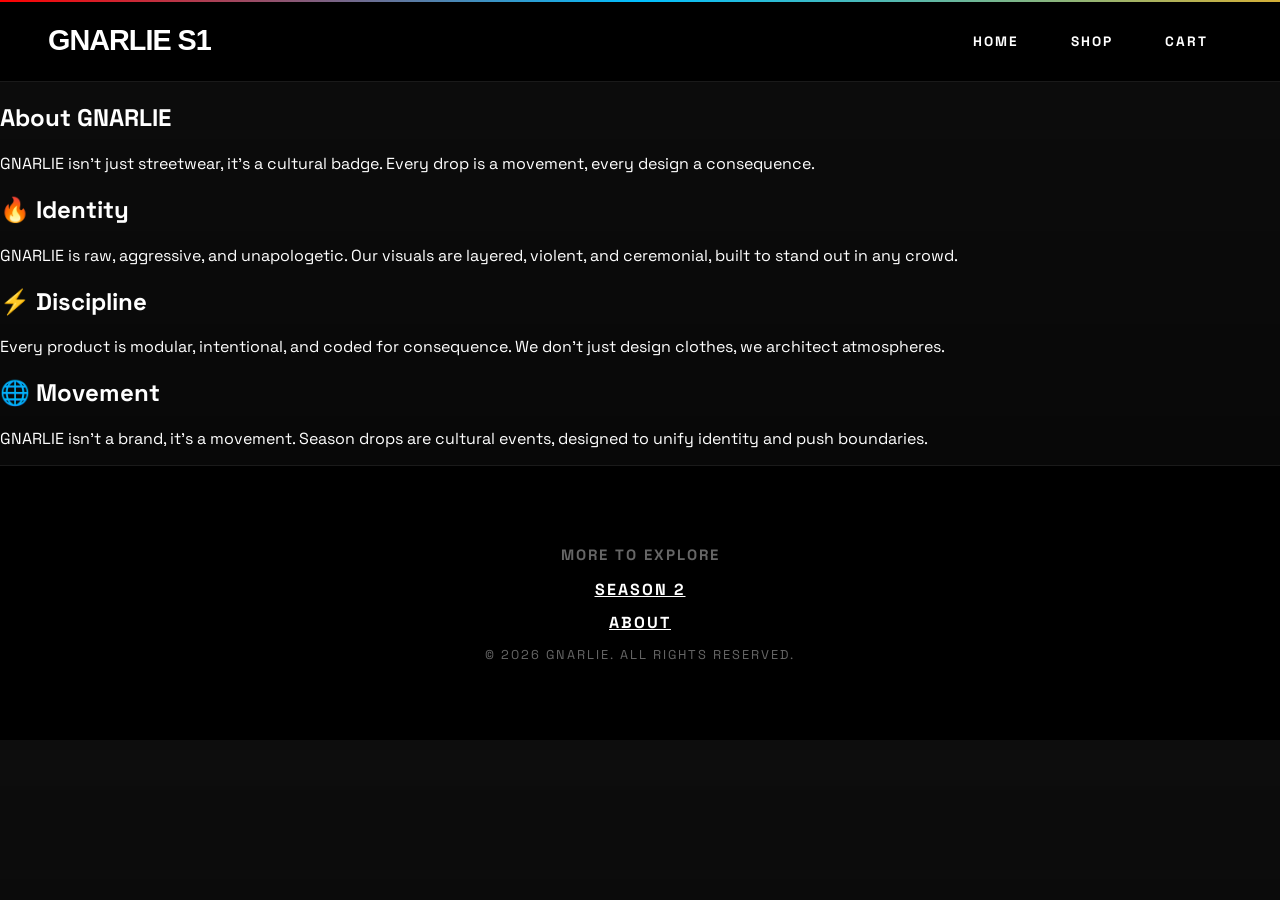
==== about.html @ 93364658 "The GNARLIE.CLOTHING WEBSITE" ====
<!-- about.html -->
<!DOCTYPE html>
<html lang="en">
<head>
  <meta charset="UTF-8">
  <meta name="viewport" content="width=device-width, initial-scale=1.0">
  <title>About - GNARLIE S1</title>
  <link rel="stylesheet" href="Css/style.css">
  <link rel="stylesheet" href="Css/about.css">
</head>
<body>
  <header>
    <div class="logo">GNARLIE S1</div>
    <nav>
      <a href="index.html">Home</a>
      <a href="shop.html">Shop</a>
      <a href="cart.html">Cart</a>
    </nav>
  </header>

  <section class="about">
    <h1>About GNARLIE</h1>
    <p class="intro">GNARLIE isn’t just streetwear, it’s a cultural badge. Every drop is a movement, every design a consequence.</p>

    <div class="about-grid">
      <div class="about-card">
        <h2>🔥 Identity</h2>
        <p>GNARLIE is raw, aggressive, and unapologetic. Our visuals are layered, violent, and ceremonial, built to stand out in any crowd.</p>
      </div>

      <div class="about-card">
        <h2>⚡ Discipline</h2>
        <p>Every product is modular, intentional, and coded for consequence. We don’t just design clothes, we architect atmospheres.</p>
      </div>

      <div class="about-card">
        <h2>🌐 Movement</h2>
        <p>GNARLIE isn’t a brand, it’s a movement. Season drops are cultural events, designed to unify identity and push boundaries.</p>
      </div>
    </div>
  </section>

  <footer class="footer-deco">
     <h3>More to Explore</h3>
      <ul>
        <li><a href="season2.html">Season 2</a></li>
        <li><a href="about.html">About</a></li>
    <p>&copy; 2026 GNARLIE. All rights reserved.</p>
  </footer>


</body>
</html>
---- Css/style.css ----
/* css/style.css */

/* Import a heavy, high-end streetwear font */
@import url('https://fonts.googleapis.com/css2?family=Syncopate:wght@700&family=Space+Grotesk:wght@400;700&display=swap');

body {
  margin: 0;
  font-family: 'Space Grotesk', sans-serif;
  color: #ffffff;
  overflow-x: hidden;

  /* 
    STREETWEAR BACKGROUND OVERLAY: 
  */
  background: 
    linear-gradient(rgba(0, 0, 0, 0.95), rgba(0, 0, 0, 0.98)), 
    url('../assets/GNARLIE S1 LOGO.jpg') no-repeat center center fixed;
  background-size: cover;
}


header {
  display: flex;
  justify-content: space-between;
  align-items: center;
  padding: 1.5rem 3rem;
  background: #000000;
  border-bottom: 1px solid #1a1a1a;
}

.logo {
  font-family: 'Syncopate', sans-serif;
  font-size: 1.8rem;
  font-weight: 700;
  letter-spacing: -1px;
  color: #ffffff;
  text-transform: uppercase;
}

/* Sky Blue accent on the last letter or custom span for that "loud" pop */
.logo ::selection {
  background: #00bfff; 
  color: #000;
}

/* Navigation links */
nav a {
  margin: 0 1.5rem;
  color: #ffffff;
  text-decoration: none;
  font-weight: 700;
  text-transform: uppercase;
  font-size: 0.85rem;
  letter-spacing: 2px;
  position: relative;
  transition: color 0.2s ease;
}

nav a:hover {
  color: #00bfff; /* Loud Sky Blue */
}

/* Active/selected link - Premium Gold touch */
nav a.active {
  color: #d4af37; /* Metallic Gold */
}

/* Clean, razor-sharp underline animation */
nav a::after {
  content: "";
  position: absolute;
  left: 0;
  bottom: -8px;
  width: 0%;
  height: 2px;
  background: #ff0000; /* High-voltage Red */
  transition: width 0.2s ease;
}

nav a:hover::after {
  width: 100%;
}

/* Premium Streetwear Button */
.btn {
  display: inline-block;
  padding: 1rem 2.5rem;
  font-family: 'Space Grotesk', sans-serif;
  font-size: 0.9rem;
  font-weight: 700;
  text-transform: uppercase;
  letter-spacing: 2px;
  color: #000000;
  background: #ffffff; /* Stark white button */
  border: 1px solid #ffffff;
  border-radius: 0px; /* Sharp corners = more expensive look */
  cursor: pointer;
  transition: all 0.2s ease;
}

.btn:hover {
  background: transparent;
  color: #ffffff;
  border: 1px solid #00bfff; /* Sky Blue hover border */
  box-shadow: 0 0 20px rgba(0, 191, 255, 0.3);
}

.btn:active {
  transform: scale(0.98);
}

/* Hero Section */
.hero {
  text-align: center;
  padding: 10rem 2rem; 
  background: linear-gradient(rgba(0,0,0,0.6), rgba(0,0,0,0.9)), url('../assets/GNARLIE S1 LOGO.jpg') no-repeat center/cover;
  color: #ffffff;
  border-bottom: 4px solid #ff0000; /* Heavy red border line */
}

.hero h1 {
  font-family: 'Syncopate', sans-serif;
  font-size: 5rem;
  font-weight: 700;
  text-transform: uppercase;
  letter-spacing: -2px;
  line-height: 0.9;
  margin-bottom: 1.5rem;
  color: #ffffff;
  /* Dropped the blurry glow for a crisp, high-end editorial shadow */
  text-shadow: 4px 4px 0px #ff0000; 
}

.hero p {
  font-size: 1.2rem;
  text-transform: uppercase;
  letter-spacing: 4px;
  color: #00bfff; /* Loud Sky blue subtext */
  margin-bottom: 2.5rem;
}

.hero .btn {
  background: #ff0000; /* Red loud button for the hero */
  color: #ffffff;
  border: 1px solid #ff0000;
}

.hero .btn:hover {
  background: transparent;
  color: #ffffff;
  border: 1px solid #ffffff;
  box-shadow: none;
}

/* CTA Card - Made it look like a limited drop box */
.cta-card {
  display: flex;
  justify-content: center;
  align-items: center;
  background: #111111;
  padding: 3rem;
  margin: 4rem auto;
  max-width: 900px;
  border: 1px solid #d4af37; /* Clean Gold Border */
  position: relative;
}

.cta-card img {
  width: 220px;
  filter: grayscale(20%);
  border: 1px solid #222;
}

.cta-info {
  max-width: 400px;
  margin-left: 3rem;
}

.cta-info h2 {
  font-family: 'Syncopate', sans-serif;
  font-size: 2rem;
  margin-bottom: 1rem;
}

.cta-info .price {
  font-size: 1.8rem;
  font-weight: 700;
  color: #00bfff; /* Sky blue pricing stands out heavy */
  margin: 1rem 0;
}

/* Product Section */
.product-postcards {
  display: flex;
  justify-content: center;
  gap: 2rem;
  margin: 5rem auto;
  padding: 0 2rem;
}

.postcard {
  background: #0b0b0b;
  border: 1px solid #222;
  padding: 1.5rem;
  width: 300px;
  text-align: left; /* Left-aligned text feels more high-fashion */
  transition: all 0.3s cubic-bezier(0.25, 0.8, 0.25, 1);
}

.postcard:hover {
  border-color: #ff0000;
  transform: translateY(-5px);
}

.postcard img {
  width: 100%;
  background: #111;
  margin-bottom: 1.5rem;
}

.info h3 {
  font-size: 1.1rem;
  text-transform: uppercase;
  letter-spacing: 1px;
  margin-bottom: 0.5rem;
}

.info .price {
  font-size: 1.3rem;
  font-weight: 700;
  color: #ffffff;
}

/* Luxury Detail: Gold tag on items */
.postcard .info::before {
  content: "LIMITED DROP";
  font-size: 0.6rem;
  letter-spacing: 2px;
  color: #d4af37;
  display: block;
  margin-bottom: 0.25rem;
}

/* WhatsApp Floating Action */
.whatsapp-chat {
  position: fixed;
  bottom: 30px;
  right: 30px;
  background: #ffffff;
  border: 1px solid #ffffff;
  border-radius: 0px; /* Squared off */
  padding: 0.75rem 1.5rem;
  display: flex;
  align-items: center;
  z-index: 100;
  transition: transform 0.2s ease;
}

.whatsapp-chat:hover {
  transform: scale(1.05);
  background: #00bfff;
  border-color: #00bfff;
}

.whatsapp-chat:hover a {
  color: #ffffff;
}

.whatsapp-chat img {
  width: 20px;
  margin-right: 10px;
  filter: invert(1); /* Inverts icon to match luxury monochrome look */
}

.whatsapp-chat a {
  color: #000000;
  font-weight: 700;
  text-decoration: none;
  font-size: 0.8rem;
  letter-spacing: 1px;
  text-transform: uppercase;
}

/* Footer Decor */
.footer-deco {
  background: #000000;
  color: #666666;
  text-align: center;
  padding: 4rem 1rem;
  font-size: 0.8rem;
  letter-spacing: 2px;
  text-transform: uppercase;
  border-top: 1px solid #1a1a1a;
}

/* Animated subtle luxury top border */
.footer-deco::before {
  content: "";
  position: absolute;
  top: 0;
  left: 0;
  height: 2px;
  width: 100%;
  background: linear-gradient(90deg, #ff0000, #00bfff, #d4af37);
  animation: glowline 6s linear infinite;
}

@keyframes glowline {
  0% { background-position: 0% }
  100% { background-position: 200% }
}

.footer-deco a {
  color: #ffffff;
  text-decoration: underline;
  font-weight: 700;
}

.footer-deco a:hover {
  color: #00bfff;
}

/* Utility Lists */
ul {
  list-style: none;
  padding: 0;
  margin: 0;
}

ul li {
  margin-bottom: 12px;
  font-size: 1rem;
  color: #888888;
}
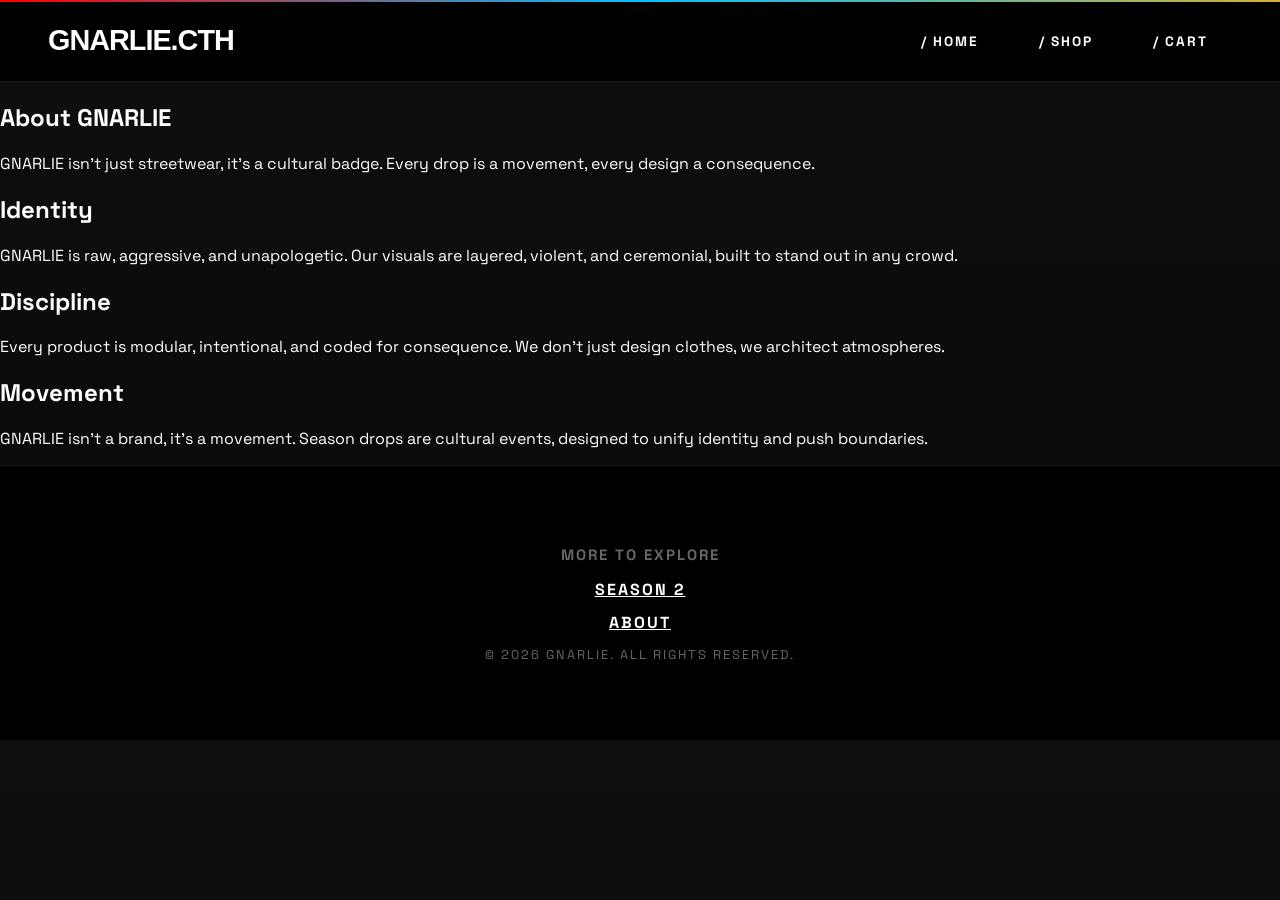
==== commit db8a2ec7: "commit" ====
--- a/about.html
+++ b/about.html
@@ -4,17 +4,18 @@
 <head>
   <meta charset="UTF-8">
   <meta name="viewport" content="width=device-width, initial-scale=1.0">
-  <title>About - GNARLIE S1</title>
+  <title>GNARLIE.CTH - ABOUT US </title>
   <link rel="stylesheet" href="Css/style.css">
   <link rel="stylesheet" href="Css/about.css">
+  <link rel="stylesheet" href="Css/responsive.css">
 </head>
 <body>
   <header>
-    <div class="logo">GNARLIE S1</div>
+    <div class="logo">GNARLIE.CTH</div>
     <nav>
-      <a href="index.html">Home</a>
-      <a href="shop.html">Shop</a>
-      <a href="cart.html">Cart</a>
+      <a href="index.html">/ Home</a>
+      <a href="shop.html">/ Shop</a>
+      <a href="cart.html">/ Cart</a>
     </nav>
   </header>
 
@@ -24,17 +25,17 @@
 
     <div class="about-grid">
       <div class="about-card">
-        <h2>🔥 Identity</h2>
+        <h2>Identity</h2>
         <p>GNARLIE is raw, aggressive, and unapologetic. Our visuals are layered, violent, and ceremonial, built to stand out in any crowd.</p>
       </div>
 
       <div class="about-card">
-        <h2>⚡ Discipline</h2>
+        <h2> Discipline</h2>
         <p>Every product is modular, intentional, and coded for consequence. We don’t just design clothes, we architect atmospheres.</p>
       </div>
 
       <div class="about-card">
-        <h2>🌐 Movement</h2>
+        <h2>Movement</h2>
         <p>GNARLIE isn’t a brand, it’s a movement. Season drops are cultural events, designed to unify identity and push boundaries.</p>
       </div>
     </div>
--- a/Css/style.css
+++ b/Css/style.css
@@ -8,17 +8,11 @@
   font-family: 'Space Grotesk', sans-serif;
   color: #ffffff;
   overflow-x: hidden;
-
-  /* 
-    STREETWEAR BACKGROUND OVERLAY: 
-  */
   background: 
-    linear-gradient(rgba(0, 0, 0, 0.95), rgba(0, 0, 0, 0.98)), 
+    linear-gradient(rgba(0, 0, 0, 0.94), rgba(0, 0, 0, 0.97)), 
     url('../assets/GNARLIE S1 LOGO.jpg') no-repeat center center fixed;
   background-size: cover;
 }
-
-
 header {
   display: flex;
   justify-content: space-between;
@@ -189,56 +183,268 @@
   margin: 1rem 0;
 }
 
-/* Product Section */
-.product-postcards {
-  display: flex;
-  justify-content: center;
-  gap: 2rem;
-  margin: 5rem auto;
-  padding: 0 2rem;
-}
-
-.postcard {
+/* --- TOP SHORTCUT DROP BAR  --- */
+.drop-shortcut-bar {
+  display: flex;
+  align-items: center;
+  background: #050505;
+  padding: 0.75rem 3rem;
+  border-bottom: 1px solid #141414;
+  gap: 1.5rem;
+}
+
+.shortcut-label {
+  font-family: 'Syncopate', sans-serif;
+  font-size: 0.7rem;
+  letter-spacing: 1px;
+  color: #666666;
+  white-space: nowrap;
+}
+
+.shortcut-scroll-container {
+  display: flex;
+  gap: 1.5rem;
+  overflow-x: auto;
+  scrollbar-width: none; /* Hidden lookbook scroll */
+}
+
+.shortcut-scroll-container::-webkit-scrollbar {
+  display: none;
+}
+
+.shortcut-item {
+  display: flex;
+  align-items: center;
+  gap: 0.5rem;
+  text-decoration: none;
+  color: #888888;
+  font-size: 0.75rem;
+  font-weight: 700;
+  letter-spacing: 1px;
+  text-transform: uppercase;
+  padding: 0.25rem 0.75rem;
   background: #0b0b0b;
+  border: 1px solid #1a1a1a;
+  transition: all 0.2s ease;
+}
+
+.shortcut-item img {
+  width: 20px;
+  height: 20px;
+  object-fit: cover;
   border: 1px solid #222;
-  padding: 1.5rem;
-  width: 300px;
-  text-align: left; /* Left-aligned text feels more high-fashion */
+}
+
+.shortcut-item:hover {
+  color: #00bfff; /* Loud Sky Blue text pop */
+  border-color: #00bfff;
+  background: #000000;
+  transform: translateY(-2px);
+}
+
+/* --- HUB HEADER SYSTEM --- */
+.hub-header {
+  display: flex;
+  justify-content: space-between;
+  align-items: center;
+  padding: 2rem 3rem;
+  background: transparent;
+}
+
+.logo {
+  font-family: 'Syncopate', sans-serif;
+  font-size: 1.8rem;
+  font-weight: 700;
+  letter-spacing: -1px;
+  color: #ffffff;
+  text-transform: uppercase;
+}
+
+nav a {
+  margin-left: 2rem;
+  color: #ffffff;
+  text-decoration: none;
+  font-weight: 700;
+  text-transform: uppercase;
+  font-size: 0.85rem;
+  letter-spacing: 2px;
+  position: relative;
+  transition: color 0.2s ease;
+}
+
+nav a:hover, nav a.active {
+  color: #00bfff;
+}
+
+/* --- THE DASHBOARD BENTO GRID (The 6 Big Tabs from image_09415d.jpg) --- */
+.dashboard-grid {
+  display: grid;
+  grid-template-columns: repeat(4, 1fr);
+  grid-auto-rows: 240px;
+  gap: 1.5rem;
+  max-width: 1400px;
+  margin: 0 auto 6rem auto;
+  padding: 0 3rem;
+}
+
+/* Base Card Styling */
+.dash-card {
+  background: #0b0b0b;
+  border: 1px solid #ff0000;
+  position: relative;
+  overflow: hidden;
+  display: flex;
+  flex-direction: column;
+  justify-content: flex-end;
+  text-decoration: none;
+  color: #ffffff;
   transition: all 0.3s cubic-bezier(0.25, 0.8, 0.25, 1);
 }
 
-.postcard:hover {
-  border-color: #ff0000;
-  transform: translateY(-5px);
-}
-
-.postcard img {
+.dash-card:hover {
+  border-color:  #d4af37; /* High-voltage gold active edge */
+  transform: translateY(-4px);
+}
+
+.card-content {
+  padding: 2rem;
+  z-index: 2;
+  position: relative;
+}
+
+/* Asymmetric Grid Configurations */
+.card-big {
+  grid-column: span 2;
+  grid-row: span 2; /* Large master feature slot */
+}
+
+.card-medium {
+  grid-column: span 2;
+  grid-row: span 1;
+}
+
+.card-small {
+  grid-column: span 1;
+  grid-row: span 1;
+}
+
+.card-wide {
+  grid-column: span 2;
+  grid-row: span 1;
+}
+
+/* Background Image Handler */
+.card-image-bg {
+  position: absolute;
+  top: 0;
+  left: 0;
   width: 100%;
+  height: 100%;
+  background-size: cover;
+  background-position: center;
+  filter: grayscale(40%) contrast(110%);
+  transition: transform 0.4s ease, filter 0.4s ease;
+}
+
+.dash-card:hover .card-image-bg {
+  transform: scale(1.03);
+  filter: grayscale(0%) contrast(100%);
+}
+
+/* Mask over image elements for readability text safety */
+.card-big::after, .image-focus::after {
+  content: '';
+  position: absolute;
+  top: 0;
+  left: 0;
+  width: 100%;
+  height: 100%;
+  background: linear-gradient(to top, rgba(0,0,0,0.95) 20%, rgba(0,0,0,0.2) 100%);
+  z-index: 1;
+}
+
+/* Image-Heavy Focus Variant Card */
+.image-focus .featured-look-img {
+  width: 100%;
+  height: 100%;
+  object-fit: cover;
+  position: absolute;
+  top: 0;
+  left: 0;
+  filter: grayscale(100%);
+  transition: filter 0.3s ease;
+}
+
+.image-focus:hover .featured-look-img {
+  filter: grayscale(0%);
+}
+
+/* Typography Inside Tabs */
+.dash-card h2 {
+  font-family: 'Syncopate', sans-serif;
+  font-size: 1.5rem;
+  line-height: 1.1;
+  margin: 0.5rem 0;
+  letter-spacing: -1px;
+}
+
+.card-big h2 {
+  font-size: 2.2rem;
+}
+
+.dash-card h3 {
+  font-family: 'Syncopate', sans-serif;
+  font-size: 1.1rem;
+  margin: 0.5rem 0 0 0;
+}
+
+.dash-card p {
+  font-size: 0.9rem;
+  color: #888888;
+  line-height: 1.5;
+  margin: 0;
+}
+
+/* --- BRAND METRIC TAGS --- */
+.card-tag {
+  display: inline-block;
+  font-size: 0.6rem;
+  font-weight: 700;
+  letter-spacing: 2px;
+  text-transform: uppercase;
+  padding: 0.25rem 0.5rem;
   background: #111;
-  margin-bottom: 1.5rem;
-}
-
-.info h3 {
-  font-size: 1.1rem;
-  text-transform: uppercase;
-  letter-spacing: 1px;
   margin-bottom: 0.5rem;
 }
 
-.info .price {
-  font-size: 1.3rem;
-  font-weight: 700;
-  color: #ffffff;
-}
-
-/* Luxury Detail: Gold tag on items */
-.postcard .info::before {
-  content: "LIMITED DROP";
-  font-size: 0.6rem;
-  letter-spacing: 2px;
-  color: #d4af37;
-  display: block;
-  margin-bottom: 0.25rem;
+.card-tag.gold { color: #d4af37; border-left: 2px solid #d4af37; }
+.card-tag.red { color: #ff0000; border-left: 2px solid #ff0000; }
+.card-tag.sky-blue { color: #00bfff; border-left: 2px solid #00bfff; }
+
+/* --- RESPONSIVE MOBILE FALLBACK MATRIX --- */
+@media (max-width: 1024px) {
+  .dashboard-grid {
+    grid-template-columns: repeat(2, 1fr);
+    grid-auto-rows: 260px;
+    padding: 0 1.5rem;
+  }
+  .card-big {
+    grid-column: span 2;
+  }
+}
+
+@media (max-width: 768px) {
+  .drop-shortcut-bar { padding: 0.75rem 1.5rem; }
+  .hub-header { padding: 1.5rem; }
+  .dashboard-grid {
+    grid-template-columns: 1fr;
+    grid-auto-rows: auto;
+    gap: 1rem;
+  }
+  .card-big, .card-medium, .card-small, .card-wide {
+    grid-column: span 1;
+  }
+  .card-content { padding: 1.5rem; }
 }
 
 /* WhatsApp Floating Action */
@@ -331,4 +537,4 @@
   margin-bottom: 12px;
   font-size: 1rem;
   color: #888888;
-}
+}
--- a/Css/responsive.css
+++ b/Css/responsive.css
@@ -0,0 +1,373 @@
+/* ==========================================================================
+   GNARLIE CORE STREETWEAR PLATFORM // UNIFIED MASTER RESPONSIVE MANIFEST
+   ========================================================================== */
+
+/* --- 00. GLOBAL ANTI-BLEED & LIQUID MEDIA CONTROLS --- */
+*, *::before, *::after {
+  box-sizing: border-box;
+}
+
+html, body {
+  max-width: 100vw;
+  overflow-x: hidden;
+  position: relative;
+  -webkit-text-size-adjust: 100%;
+}
+
+img, video, iframe {
+  max-width: 100%;
+  height: auto;
+  display: block;
+}
+
+/* --- 01. LARGE TABLET & MEDIUM DESKTOP COMPRESSION (Max-Width: 1200px) --- */
+@media (max-width: 1200px) {
+  .dashboard-grid, 
+  .product-grid, 
+  .product-postcards,
+  .more-extension-hub,
+  .product-detail,
+  .cart,
+  .checkout {
+    max-width: 100% !important;
+    padding-left: 2rem !important;
+    padding-right: 2rem !important;
+  }
+
+  .product-detail {
+    gap: 2.5rem;
+  }
+}
+
+/* --- 02. MEDIUM COMPACT TABLET VIEWPORTS (Max-Width: 1024px) --- */
+@media (max-width: 1024px) {
+  /* Bento Dashboard System */
+  .dashboard-grid {
+    grid-template-columns: repeat(2, 1fr) !important;
+    grid-auto-rows: 240px !important;
+    gap: 1.25rem !important;
+  }
+  
+  .card-big, .card-wide {
+    grid-column: span 2 !important;
+  }
+
+  /* Structural Columns */
+  .more-extension-hub {
+    grid-template-columns: 1fr !important;
+    gap: 1rem !important;
+    margin-top: 4rem !important;
+  }
+
+  .product-postcards {
+    grid-template-columns: repeat(auto-fill, minmax(280px, 1fr)) !important;
+    gap: 2rem !important;
+  }
+
+  /* Product View Port Adjustments */
+  .product-detail {
+    gap: 3rem !important;
+  }
+  
+  .product-image img {
+    width: 380px !important;
+  }
+
+  .info h1 {
+    font-size: 2.5rem !important;
+  }
+}
+
+/* --- 03. MOBILES & HANDHELD REVIEWS (Max-Width: 768px) --- */
+@media (max-width: 768px) {
+  
+  /* Persistent Top Drop Runner Bar Layout adjustment */
+  .drop-shortcut-bar {
+    padding: 0.75rem 1.5rem !important;
+    gap: 1rem !important;
+  }
+
+  .shortcut-label {
+    font-size: 0.6rem !important;
+    letter-spacing: 0px !important;
+  }
+
+  /* Global Core Navigation Hub Redesign */
+  .hub-header, header {
+    padding: 1.25rem 1.5rem !important;
+    position: relative !important;
+    background: #000000 !important;
+  }
+
+  .logo {
+    font-size: 1.4rem !important;
+  }
+
+  /* Desktop Inline Links Eraser block */
+  header nav, .hub-header nav {
+    display: none !important; /* Forces fallback to raw JS hamburger structures */
+  }
+
+  /* Hamburger Operational Button Blueprint Overrides */
+  #hamburger {
+    display: block !important;
+    position: absolute !important;
+    top: 50% !important;
+    right: 1.5rem !important;
+    transform: translateY(-50%) !important;
+    z-index: 2000 !important;
+  }
+
+  /* Tactical Overlay Mobile Panel Configuration Drawer */
+  #mainNav ul {
+    display: none;
+    flex-direction: column !important;
+    justify-content: center !important;
+    align-items: center !important;
+    background-color: #000000 !important;
+    
+    position: fixed !important;
+    top: 0 !important;
+    left: 0 !important;
+    width: 100vw !important;
+    height: 100vh !important;
+    padding: 2.5rem !important;
+    margin: 0 !important;
+    list-style: none !important;
+    border-bottom: 4px solid #ff0000 !important;
+    z-index: 1999 !important;
+  }
+
+  #mainNav ul.hamreveal {
+    display: flex !important;
+  }
+
+  #mainNav ul li {
+    margin-bottom: 2rem !important;
+    text-align: center !important;
+  }
+
+  #mainNav ul li a {
+    font-size: 1.6rem !important;
+    letter-spacing: 0px !important;
+  }
+
+  /* Hero Section Core Scale Decreases */
+  .hero {
+    padding: 6rem 1.5rem !important;
+  }
+
+  .hero h1 {
+    font-size: 2.8rem !important;
+    letter-spacing: -1px !important;
+    text-shadow: 2px 2px 0px #ff0000 !important;
+  }
+
+  .hero p {
+    font-size: 0.9rem !important;
+    letter-spacing: 2px !important;
+  }
+
+  /* Cta Limited Box Block Drop */
+  .cta-card {
+    flex-direction: column !important;
+    padding: 2rem !important;
+    margin: 3rem 1.5rem !important;
+    text-align: center !important;
+  }
+
+  .cta-info {
+    margin-left: 0 !important;
+    margin-top: 2rem !important;
+    text-align: center !important;
+  }
+
+  /* Flatten bento structures into sequential single mobile column streams */
+  .dashboard-grid {
+    grid-template-columns: 1fr !important;
+    grid-auto-rows: auto !important;
+    gap: 1.25rem !important;
+    padding: 0 1.5rem !important;
+  }
+
+  .card-big, .card-medium, .card-small, .card-wide {
+    grid-column: span 1 !important;
+    grid-row: span 1 !important;
+    min-height: 220px !important;
+  }
+
+  .card-big h2 {
+    font-size: 1.6rem !important;
+  }
+
+  /* Shop Postcards Flow Override */
+  .product-postcards {
+    grid-template-columns: 1fr !important;
+    padding: 0 1.5rem !important;
+    gap: 2.5rem !important;
+  }
+
+  .postcard .img-container {
+    height: 380px !important; /* Provides deep product focus frames on mobile */
+  }
+
+  /* Product Details Workspace Override */
+  .product-detail {
+    flex-direction: column !important;
+    align-items: center !important;
+    margin: 3rem auto !important;
+    padding: 0 1.5rem !important;
+  }
+
+  .product-image, .product-image img {
+    width: 100% !important;
+    max-width: 100% !important;
+  }
+
+  .info {
+    width: 100% !important;
+    margin-top: 2rem !important;
+  }
+
+  .info h1 {
+    font-size: 2.2rem !important;
+  }
+
+  select, .add-to-cart {
+    max-width: 100% !important;
+  }
+
+  /* Mini Cart Dynamic Positioning Overhaul */
+  .mini-cart {
+    top: 90px !important;
+    right: 5% !important;
+    width: 90% !important;
+  }
+
+  /* Checkout Frame Adjustments */
+  .checkout h1 {
+    font-size: 2.2rem !important;
+    margin-bottom: 2rem !important;
+  }
+
+  /* Shopping Manifest Table Mobilization (Forces text structure on small viewports) */
+  #cart-table current-element, 
+  #cart-table thead, 
+  #cart-table tbody, 
+  #cart-table th, 
+  #cart-table td, 
+  #cart-table tr { 
+    display: block !important; 
+  }
+
+  #cart-table thead tr { 
+    position: absolute !important;
+    top: -9999px !important;
+    left: -9999px !important;
+  }
+
+  #cart-table tr {
+    border-bottom: 2px solid #1a1a1a !important;
+    padding: 1rem 0 !important;
+  }
+
+  #cart-table td { 
+    border: none !important;
+    padding: 0.5rem 0 !important;
+    text-align: left !important;
+  }
+
+  #cart-table td:last-child {
+    text-align: left !important;
+    color: #00bfff !important;
+  }
+
+  .cart-summary {
+    text-align: center !important;
+  }
+
+  .cart-summary p strong {
+    display: block !important;
+    margin-left: 0 !important;
+    margin-top: 0.5rem !important;
+  }
+
+  .cart .checkout {
+    width: 100% !important;
+    text-align: center !important;
+  }
+
+  /* Fixed Messaging Interface Node Scaling */
+  .whatsapp-chat {
+    bottom: 20px !important;
+    right: 20px !important;
+    padding: 0.6rem 1rem !important;
+  }
+}
+
+/* --- 04. SMARTPHONE AND COMPACT MICRO PORTRAITS (Max-Width: 480px) --- */
+@media (max-width: 480px) {
+  .hero h1 {
+    font-size: 2.2rem !important;
+  }
+  
+  .postcard .img-container {
+    height: 300px !important;
+  }
+
+  .cart h1 {
+    font-size: 2rem !important;
+  }
+}
+/* ==========================================================================
+   MOBILE NAVIGATION EMERGENCY OVERRIDE
+   ========================================================================== */
+@media (max-width: 768px) {
+  /* Force the navigation container to remain visible on mobile layout */
+  header nav, 
+  .hub-header nav, 
+  #mainNav, 
+  #mainNav ul {
+    display: flex !important;
+    flex-direction: row !important;
+    flex-wrap: wrap !important;
+    justify-content: center !important;
+    align-items: center !important;
+    gap: 1.25rem !important;
+    
+    /* Strip away fixed full-screen overlays */
+    position: static !important;
+    width: 100% !important;
+    height: auto !important;
+    padding: 1rem 0 !important;
+    margin: 1rem 0 0 0 !important;
+    background: transparent !important;
+    border-top: 1px dashed #1a1a1a !important; 
+    border-bottom: 1px dashed #1a1a1a !important;
+  }
+
+  /* Standardize list items and clean spacing rules */
+  #mainNav ul li, 
+  nav ul li {
+    margin: 0 !important;
+    padding: 0 !important;
+    display: inline-block !important;
+    width: auto !important;
+  }
+
+  /* Shrink high-fashion fonts down so they fit perfectly on an iPhone screen */
+  header nav a, 
+  .hub-header nav a, 
+  #mainNav ul li a {
+    display: inline-block !important;
+    font-size: 0.75rem !important;
+    letter-spacing: 1px !important;
+    margin: 0 0.5rem !important;
+    text-shadow: none !important;
+  }
+
+  /* Kill the conflicting hamburger button */
+  #hamburger {
+    display: none !important;
+  }
+}
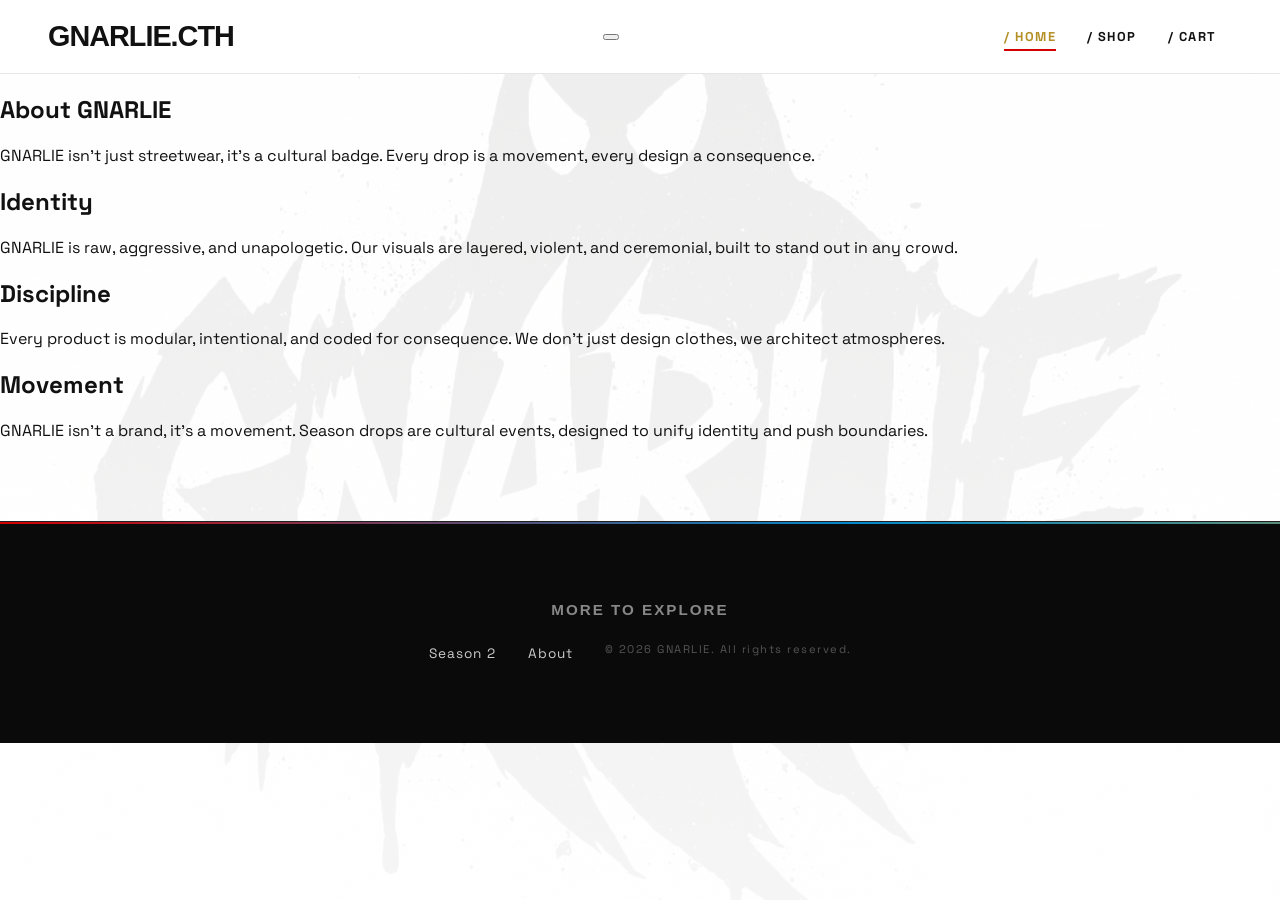
==== commit 214b0fb0: "Revised Website" ====
--- a/about.html
+++ b/about.html
@@ -10,14 +10,24 @@
   <link rel="stylesheet" href="Css/responsive.css">
 </head>
 <body>
-  <header>
-    <div class="logo">GNARLIE.CTH</div>
-    <nav>
-      <a href="index.html">/ Home</a>
-      <a href="shop.html">/ Shop</a>
-      <a href="cart.html">/ Cart</a>
-    </nav>
-  </header>
+  
+  <header class="hub-header">
+  <div class="logo">GNARLIE.CTH</div>
+  
+  <!-- Hamburger Button -->
+  <button id="hamburger" aria-label="Toggle Navigation" aria-expanded="false">
+    <span></span>
+    <span></span>
+    <span></span>
+  </button>
+
+  <!-- NAVIGATION HEADER -->
+  <nav id="mainNav">
+    <a href="index.html" class="active">/ Home</a>
+    <a href="shop.html">/ Shop</a>
+    <a href="cart.html">/ Cart</a>
+  </nav>
+</header>
 
   <section class="about">
     <h1>About GNARLIE</h1>
--- a/Css/style.css
+++ b/Css/style.css
@@ -1,339 +1,324 @@
-/* css/style.css */
-
-/* Import a heavy, high-end streetwear font */
-@import url('https://fonts.googleapis.com/css2?family=Syncopate:wght@700&family=Space+Grotesk:wght@400;700&display=swap');
+/* ==========================================================================
+   GNARLIE.CTH - MASTER SYSTEM STYLESHEET (style.css)
+   ========================================================================== */
+
+/* --- 1. CORE FONTS & GLOBAL RESET --- */
+@import url('https://fonts.googleapis.com/css2?family=Space+Grotesk:wght@400;700&family=Syncopate:wght@700&display=swap');
+
+*, *::before, *::after {
+  box-sizing: border-box;
+}
+
+html {
+  scroll-behavior: smooth;
+}
 
 body {
   margin: 0;
+  padding: 0;
   font-family: 'Space Grotesk', sans-serif;
+  color: #111111;
+  background-color: #ffffff;
+  background-image: 
+    linear-gradient(rgba(255, 255, 255, 0.93), rgba(255, 255, 255, 0.96)), 
+    url('../Assets/GNARLIE\ S1\ LOGO.jpg');
+  background-repeat: no-repeat;
+  background-position: center center;
+  background-attachment: fixed;
+  background-size: cover;
+  overflow-x: hidden;
+  -webkit-font-smoothing: antialiased;
+}
+
+/* Universal Anti-Bleed Image Constraint */
+img {
+  max-width: 100%;
+  height: auto;
+  display: block;
+}
+
+/* Custom Text Selection Highlight */
+::selection {
+  background: #0088cc; /* High-contrast Sky Blue */
   color: #ffffff;
-  overflow-x: hidden;
-  background: 
-    linear-gradient(rgba(0, 0, 0, 0.94), rgba(0, 0, 0, 0.97)), 
-    url('../assets/GNARLIE S1 LOGO.jpg') no-repeat center center fixed;
-  background-size: cover;
-}
-header {
+}
+
+/* --- 2. TOP DROP SHORTCUT BAR --- */
+.drop-shortcut-bar {
+  display: flex;
+  align-items: center;
+  background: #0a0a0a;
+  color: #ffffff;
+  padding: 0.5rem 1.5rem;
+  border-bottom: 1px solid #222222;
+  overflow-x: auto;
+  white-space: nowrap;
+}
+
+.shortcut-label {
+  font-family: 'Space Grotesk', monospace, sans-serif;
+  font-size: 0.7rem;
+  font-weight: 700;
+  color: #d30000;
+  letter-spacing: 1.5px;
+  margin-right: 1.5rem;
+  flex-shrink: 0;
+}
+
+.shortcut-scroll-container {
+  display: flex;
+  align-items: center;
+  gap: 1.25rem;
+}
+
+.shortcut-item {
+  display: flex;
+  align-items: center;
+  gap: 0.5rem;
+  text-decoration: none;
+  color: #cccccc;
+  font-size: 0.75rem;
+  font-weight: 700;
+  letter-spacing: 1px;
+  transition: color 0.2s ease;
+}
+
+.shortcut-item:hover {
+  color: #0088cc;
+}
+
+.shortcut-item img {
+  width: 28px;
+  height: 28px;
+  object-fit: cover;
+  border-radius: 2px;
+  border: 1px solid #333333;
+}
+
+/* --- 3. GLOBAL NAVIGATION & HEADER ARCHITECTURE --- */
+header,
+.hub-header {
   display: flex;
   justify-content: space-between;
   align-items: center;
-  padding: 1.5rem 3rem;
-  background: #000000;
-  border-bottom: 1px solid #1a1a1a;
+  padding: 1.25rem clamp(1rem, 4vw, 3rem);
+  background: #ffffff;
+  border-bottom: 1px solid #e5e5e5;
+  position: relative;
+  z-index: 100;
 }
 
 .logo {
   font-family: 'Syncopate', sans-serif;
-  font-size: 1.8rem;
+  font-size: clamp(1.3rem, 2.5vw, 1.8rem);
   font-weight: 700;
   letter-spacing: -1px;
-  color: #ffffff;
-  text-transform: uppercase;
-}
-
-/* Sky Blue accent on the last letter or custom span for that "loud" pop */
-.logo ::selection {
-  background: #00bfff; 
-  color: #000;
-}
-
-/* Navigation links */
+  color: #111111;
+  text-transform: uppercase;
+  text-decoration: none;
+}
+
+nav {
+  display: flex;
+  align-items: center;
+}
+
 nav a {
-  margin: 0 1.5rem;
-  color: #ffffff;
-  text-decoration: none;
-  font-weight: 700;
-  text-transform: uppercase;
-  font-size: 0.85rem;
-  letter-spacing: 2px;
+  margin: 0 clamp(0.4rem, 1.2vw, 1.25rem);
+  color: #111111;
+  text-decoration: none;
+  font-family: 'Space Grotesk', sans-serif;
+  font-weight: 700;
+  text-transform: uppercase;
+  font-size: clamp(0.75rem, 1vw, 0.85rem);
+  letter-spacing: 1.5px;
   position: relative;
   transition: color 0.2s ease;
 }
 
 nav a:hover {
-  color: #00bfff; /* Loud Sky Blue */
-}
-
-/* Active/selected link - Premium Gold touch */
+  color: #0088cc;
+}
+
 nav a.active {
-  color: #d4af37; /* Metallic Gold */
-}
-
-/* Clean, razor-sharp underline animation */
+  color: #b38f24;
+}
+
 nav a::after {
   content: "";
   position: absolute;
   left: 0;
-  bottom: -8px;
+  bottom: -6px;
   width: 0%;
   height: 2px;
-  background: #ff0000; /* High-voltage Red */
+  background: #d30000;
   transition: width 0.2s ease;
 }
 
-nav a:hover::after {
+nav a:hover::after,
+nav a.active::after {
   width: 100%;
 }
 
-/* Premium Streetwear Button */
+/* --- 4. UNIVERSAL STREETWEAR BUTTON SYSTEM --- */
 .btn {
   display: inline-block;
-  padding: 1rem 2.5rem;
+  padding: 0.9rem 2rem;
   font-family: 'Space Grotesk', sans-serif;
-  font-size: 0.9rem;
+  font-size: 0.85rem;
   font-weight: 700;
   text-transform: uppercase;
   letter-spacing: 2px;
-  color: #000000;
-  background: #ffffff; /* Stark white button */
-  border: 1px solid #ffffff;
-  border-radius: 0px; /* Sharp corners = more expensive look */
+  color: #ffffff;
+  background: #111111;
+  border: 1px solid #111111;
+  border-radius: 0px;
   cursor: pointer;
-  transition: all 0.2s ease;
+  text-decoration: none;
+  text-align: center;
+  transition: all 0.25s cubic-bezier(0.25, 0.8, 0.25, 1);
 }
 
 .btn:hover {
   background: transparent;
-  color: #ffffff;
-  border: 1px solid #00bfff; /* Sky Blue hover border */
-  box-shadow: 0 0 20px rgba(0, 191, 255, 0.3);
+  color: #111111;
+  border-color: #0088cc;
+  box-shadow: 0 4px 20px rgba(0, 136, 204, 0.2);
 }
 
 .btn:active {
   transform: scale(0.98);
 }
 
-/* Hero Section */
+.btn-hero {
+  background: #d30000;
+  color: #ffffff;
+  border-color: #d30000;
+}
+
+.btn-hero:hover {
+  background: transparent;
+  color: #d30000;
+  border-color: #d30000;
+  box-shadow: 0 4px 20px rgba(211, 0, 0, 0.25);
+}
+
+/* --- 5. HERO LANDING SECTION --- */
 .hero {
   text-align: center;
-  padding: 10rem 2rem; 
-  background: linear-gradient(rgba(0,0,0,0.6), rgba(0,0,0,0.9)), url('../assets/GNARLIE S1 LOGO.jpg') no-repeat center/cover;
-  color: #ffffff;
-  border-bottom: 4px solid #ff0000; /* Heavy red border line */
+  padding: clamp(4rem, 10vw, 9rem) 1.5rem;
+  background: linear-gradient(rgba(255, 255, 255, 0.88), rgba(255, 255, 255, 0.95)), 
+              url('../Assets/GNARLIE\ S1\ LOGO.jpg') no-repeat center/cover;
+  color: #111111;
+  border-bottom: 4px solid #d30000;
 }
 
 .hero h1 {
   font-family: 'Syncopate', sans-serif;
-  font-size: 5rem;
-  font-weight: 700;
-  text-transform: uppercase;
-  letter-spacing: -2px;
-  line-height: 0.9;
-  margin-bottom: 1.5rem;
-  color: #ffffff;
-  /* Dropped the blurry glow for a crisp, high-end editorial shadow */
-  text-shadow: 4px 4px 0px #ff0000; 
+  font-size: clamp(2.2rem, 6.5vw, 4.5rem);
+  font-weight: 700;
+  text-transform: uppercase;
+  letter-spacing: -1.5px;
+  line-height: 1;
+  margin: 0 0 1.25rem 0;
+  color: #111111;
+  text-shadow: 2px 2px 0px rgba(211, 0, 0, 0.2);
 }
 
 .hero p {
-  font-size: 1.2rem;
-  text-transform: uppercase;
-  letter-spacing: 4px;
-  color: #00bfff; /* Loud Sky blue subtext */
+  font-size: clamp(0.9rem, 2vw, 1.15rem);
+  text-transform: uppercase;
+  letter-spacing: 3px;
+  color: #0088cc;
   margin-bottom: 2.5rem;
-}
-
-.hero .btn {
-  background: #ff0000; /* Red loud button for the hero */
-  color: #ffffff;
-  border: 1px solid #ff0000;
-}
-
-.hero .btn:hover {
-  background: transparent;
-  color: #ffffff;
-  border: 1px solid #ffffff;
-  box-shadow: none;
-}
-
-/* CTA Card - Made it look like a limited drop box */
-.cta-card {
-  display: flex;
-  justify-content: center;
-  align-items: center;
-  background: #111111;
-  padding: 3rem;
-  margin: 4rem auto;
-  max-width: 900px;
-  border: 1px solid #d4af37; /* Clean Gold Border */
-  position: relative;
-}
-
-.cta-card img {
-  width: 220px;
-  filter: grayscale(20%);
-  border: 1px solid #222;
-}
-
-.cta-info {
-  max-width: 400px;
-  margin-left: 3rem;
-}
-
-.cta-info h2 {
-  font-family: 'Syncopate', sans-serif;
-  font-size: 2rem;
-  margin-bottom: 1rem;
-}
-
-.cta-info .price {
-  font-size: 1.8rem;
-  font-weight: 700;
-  color: #00bfff; /* Sky blue pricing stands out heavy */
-  margin: 1rem 0;
-}
-
-/* --- TOP SHORTCUT DROP BAR  --- */
-.drop-shortcut-bar {
-  display: flex;
-  align-items: center;
-  background: #050505;
-  padding: 0.75rem 3rem;
-  border-bottom: 1px solid #141414;
-  gap: 1.5rem;
-}
-
-.shortcut-label {
-  font-family: 'Syncopate', sans-serif;
-  font-size: 0.7rem;
-  letter-spacing: 1px;
-  color: #666666;
-  white-space: nowrap;
-}
-
-.shortcut-scroll-container {
-  display: flex;
-  gap: 1.5rem;
-  overflow-x: auto;
-  scrollbar-width: none; /* Hidden lookbook scroll */
-}
-
-.shortcut-scroll-container::-webkit-scrollbar {
-  display: none;
-}
-
-.shortcut-item {
-  display: flex;
-  align-items: center;
-  gap: 0.5rem;
-  text-decoration: none;
-  color: #888888;
-  font-size: 0.75rem;
-  font-weight: 700;
-  letter-spacing: 1px;
-  text-transform: uppercase;
-  padding: 0.25rem 0.75rem;
-  background: #0b0b0b;
-  border: 1px solid #1a1a1a;
-  transition: all 0.2s ease;
-}
-
-.shortcut-item img {
-  width: 20px;
-  height: 20px;
-  object-fit: cover;
-  border: 1px solid #222;
-}
-
-.shortcut-item:hover {
-  color: #00bfff; /* Loud Sky Blue text pop */
-  border-color: #00bfff;
-  background: #000000;
-  transform: translateY(-2px);
-}
-
-/* --- HUB HEADER SYSTEM --- */
-.hub-header {
-  display: flex;
-  justify-content: space-between;
-  align-items: center;
-  padding: 2rem 3rem;
-  background: transparent;
-}
-
-.logo {
-  font-family: 'Syncopate', sans-serif;
-  font-size: 1.8rem;
-  font-weight: 700;
-  letter-spacing: -1px;
-  color: #ffffff;
-  text-transform: uppercase;
-}
-
-nav a {
-  margin-left: 2rem;
-  color: #ffffff;
-  text-decoration: none;
-  font-weight: 700;
-  text-transform: uppercase;
-  font-size: 0.85rem;
-  letter-spacing: 2px;
-  position: relative;
-  transition: color 0.2s ease;
-}
-
-nav a:hover, nav a.active {
-  color: #00bfff;
-}
-
-/* --- THE DASHBOARD BENTO GRID (The 6 Big Tabs from image_09415d.jpg) --- */
+  font-weight: 700;
+}
+
+/* --- 6. DASHBOARD BENTO GRID (INDUSTRIAL MANIFEST) --- */
 .dashboard-grid {
   display: grid;
   grid-template-columns: repeat(4, 1fr);
-  grid-auto-rows: 240px;
+  grid-auto-rows: minmax(280px, auto);
   gap: 1.5rem;
   max-width: 1400px;
-  margin: 0 auto 6rem auto;
-  padding: 0 3rem;
-}
-
-/* Base Card Styling */
+  margin: 3rem auto 5rem auto;
+  padding: 0 clamp(1rem, 3vw, 3rem);
+}
+
 .dash-card {
-  background: #0b0b0b;
-  border: 1px solid #ff0000;
+  background: #ffffff;
+  border: 1px solid #111111;
+  padding: 1.25rem;
   position: relative;
   overflow: hidden;
   display: flex;
   flex-direction: column;
-  justify-content: flex-end;
-  text-decoration: none;
-  color: #ffffff;
+  justify-content: space-between;
+  text-decoration: none;
+  color: #111111;
+  box-shadow: 0 4px 15px rgba(0, 0, 0, 0.04);
   transition: all 0.3s cubic-bezier(0.25, 0.8, 0.25, 1);
 }
 
 .dash-card:hover {
-  border-color:  #d4af37; /* High-voltage gold active edge */
+  border-color: #d30000;
   transform: translateY(-4px);
-}
-
-.card-content {
-  padding: 2rem;
+  box-shadow: 4px 6px 0px #111111;
+}
+
+/* Grid Layout Sizing */
+.card-big    { grid-column: span 2; grid-row: span 2; }
+.card-medium { grid-column: span 2; grid-row: span 1; }
+.card-small  { grid-column: span 1; grid-row: span 1; }
+.card-wide   { grid-column: span 2; grid-row: span 1; }
+
+/* Industrial Meta Bar (Top of Card) */
+.card-meta {
+  display: flex;
+  justify-content: space-between;
+  align-items: center;
+  font-family: 'Space Grotesk', monospace, sans-serif;
+  font-size: 0.7rem;
+  font-weight: 700;
+  border-bottom: 1px solid #111111;
+  padding-bottom: 0.5rem;
+  margin-bottom: 1rem;
   z-index: 2;
+}
+
+.card-serial {
+  font-size: 0.65rem;
+  color: #555555;
+  letter-spacing: 1px;
+}
+
+/* Image Wrapper & Visual Container */
+.img-wrapper {
+  width: 100%;
+  height: 180px;
+  background: #f8f8f8;
+  overflow: hidden;
   position: relative;
-}
-
-/* Asymmetric Grid Configurations */
-.card-big {
-  grid-column: span 2;
-  grid-row: span 2; /* Large master feature slot */
-}
-
-.card-medium {
-  grid-column: span 2;
-  grid-row: span 1;
-}
-
-.card-small {
-  grid-column: span 1;
-  grid-row: span 1;
-}
-
-.card-wide {
-  grid-column: span 2;
-  grid-row: span 1;
-}
-
-/* Background Image Handler */
+  border: 1px solid #eeeeee;
+  margin-bottom: 1rem;
+  display: flex;
+  align-items: center;
+  justify-content: center;
+}
+
+.featured-look-img {
+  width: 100%;
+  height: 100%;
+  object-fit: cover;
+  filter: grayscale(15%) contrast(105%);
+  transition: transform 0.4s ease, filter 0.4s ease;
+}
+
+.dash-card:hover .featured-look-img {
+  transform: scale(1.05);
+  filter: grayscale(0%) contrast(100%);
+}
+
 .card-image-bg {
   position: absolute;
   top: 0;
@@ -342,8 +327,9 @@
   height: 100%;
   background-size: cover;
   background-position: center;
-  filter: grayscale(40%) contrast(110%);
+  filter: grayscale(20%) contrast(105%);
   transition: transform 0.4s ease, filter 0.4s ease;
+  z-index: 0;
 }
 
 .dash-card:hover .card-image-bg {
@@ -351,155 +337,177 @@
   filter: grayscale(0%) contrast(100%);
 }
 
-/* Mask over image elements for readability text safety */
-.card-big::after, .image-focus::after {
+.card-big::after {
   content: '';
   position: absolute;
   top: 0;
   left: 0;
   width: 100%;
   height: 100%;
-  background: linear-gradient(to top, rgba(0,0,0,0.95) 20%, rgba(0,0,0,0.2) 100%);
+  background: linear-gradient(to top, rgba(255, 255, 255, 0.95) 30%, rgba(255, 255, 255, 0.1) 100%);
   z-index: 1;
 }
 
-/* Image-Heavy Focus Variant Card */
-.image-focus .featured-look-img {
-  width: 100%;
-  height: 100%;
-  object-fit: cover;
-  position: absolute;
-  top: 0;
-  left: 0;
-  filter: grayscale(100%);
-  transition: filter 0.3s ease;
-}
-
-.image-focus:hover .featured-look-img {
-  filter: grayscale(0%);
-}
-
-/* Typography Inside Tabs */
+/* Card Content & Text Formatting */
+.manifest-content {
+  position: relative;
+  z-index: 2;
+  margin-bottom: 1rem;
+}
+
+.manifest-content h2,
 .dash-card h2 {
   font-family: 'Syncopate', sans-serif;
-  font-size: 1.5rem;
-  line-height: 1.1;
-  margin: 0.5rem 0;
-  letter-spacing: -1px;
-}
-
-.card-big h2 {
-  font-size: 2.2rem;
+  font-size: clamp(1.1rem, 2vw, 1.4rem);
+  line-height: 1.2;
+  margin: 0 0 0.5rem 0;
+  letter-spacing: -0.5px;
+  color: #111111;
+  text-transform: uppercase;
+}
+
+.card-big h2 { 
+  font-size: clamp(1.6rem, 3vw, 2.2rem); 
 }
 
 .dash-card h3 {
   font-family: 'Syncopate', sans-serif;
-  font-size: 1.1rem;
-  margin: 0.5rem 0 0 0;
+  font-size: 0.95rem;
+  margin: 0;
+  color: #111111;
+  text-transform: uppercase;
 }
 
 .dash-card p {
-  font-size: 0.9rem;
-  color: #888888;
-  line-height: 1.5;
+  font-size: 0.8rem;
+  color: #555555;
+  line-height: 1.4;
   margin: 0;
 }
 
-/* --- BRAND METRIC TAGS --- */
+/* Bottom Action Bar */
+.card-action-bar {
+  display: flex;
+  justify-content: space-between;
+  align-items: center;
+  padding-top: 0.75rem;
+  border-top: 1px solid #111111;
+  margin-top: auto;
+  position: relative;
+  z-index: 2;
+}
+
+.card-title-group p {
+  font-size: 0.7rem;
+  color: #777777;
+}
+
+.raw-link {
+  font-family: 'Space Grotesk', sans-serif;
+  font-size: 0.75rem;
+  font-weight: 700;
+  color: #111111;
+  text-decoration: none;
+  background: #f0f0f0;
+  padding: 0.4rem 0.85rem;
+  border: 1px solid #111111;
+  white-space: nowrap;
+  transition: all 0.2s ease;
+}
+
+.raw-link:hover {
+  background: #111111;
+  color: #ffffff;
+}
+
+.green-link {
+  background: #111111;
+  color: #25d366;
+  border-color: #25d366;
+}
+
+.green-link:hover {
+  background: #25d366;
+  color: #111111;
+}
+
+.status-badge {
+  font-family: 'Space Grotesk', monospace, sans-serif;
+  font-size: 0.65rem;
+  font-weight: 700;
+  color: #d30000;
+  letter-spacing: 1px;
+}
+
+/* Brand Metric Tags */
 .card-tag {
   display: inline-block;
   font-size: 0.6rem;
   font-weight: 700;
-  letter-spacing: 2px;
-  text-transform: uppercase;
-  padding: 0.25rem 0.5rem;
-  background: #111;
-  margin-bottom: 0.5rem;
-}
-
-.card-tag.gold { color: #d4af37; border-left: 2px solid #d4af37; }
-.card-tag.red { color: #ff0000; border-left: 2px solid #ff0000; }
-.card-tag.sky-blue { color: #00bfff; border-left: 2px solid #00bfff; }
-
-/* --- RESPONSIVE MOBILE FALLBACK MATRIX --- */
-@media (max-width: 1024px) {
-  .dashboard-grid {
-    grid-template-columns: repeat(2, 1fr);
-    grid-auto-rows: 260px;
-    padding: 0 1.5rem;
-  }
-  .card-big {
-    grid-column: span 2;
-  }
-}
-
-@media (max-width: 768px) {
-  .drop-shortcut-bar { padding: 0.75rem 1.5rem; }
-  .hub-header { padding: 1.5rem; }
-  .dashboard-grid {
-    grid-template-columns: 1fr;
-    grid-auto-rows: auto;
-    gap: 1rem;
-  }
-  .card-big, .card-medium, .card-small, .card-wide {
-    grid-column: span 1;
-  }
-  .card-content { padding: 1.5rem; }
-}
-
-/* WhatsApp Floating Action */
+  letter-spacing: 1.5px;
+  text-transform: uppercase;
+  padding: 0.2rem 0.4rem;
+  background: #f0f0f0;
+}
+
+.card-tag.gold     { color: #b38f24; border-left: 2px solid #b38f24; }
+.card-tag.red      { color: #d30000; border-left: 2px solid #d30000; }
+.card-tag.sky-blue { color: #0088cc; border-left: 2px solid #0088cc; }
+
+/* --- 7. FLOATING SYSTEM COMMS HUB (WHATSAPP) --- */
 .whatsapp-chat {
   position: fixed;
-  bottom: 30px;
-  right: 30px;
-  background: #ffffff;
-  border: 1px solid #ffffff;
-  border-radius: 0px; /* Squared off */
-  padding: 0.75rem 1.5rem;
-  display: flex;
-  align-items: center;
-  z-index: 100;
-  transition: transform 0.2s ease;
-}
-
-.whatsapp-chat:hover {
-  transform: scale(1.05);
-  background: #00bfff;
-  border-color: #00bfff;
-}
-
-.whatsapp-chat:hover a {
+  bottom: 1.5rem;
+  right: 1.5rem;
+  z-index: 1000;
+}
+
+.whatsapp-chat a {
+  display: flex;
+  align-items: center;
+  gap: 0.6rem;
+  background: #111111;
   color: #ffffff;
+  padding: 0.6rem 1.1rem 0.6rem 0.65rem;
+  border-radius: 50px;
+  text-decoration: none;
+  border: 1px solid #333333;
+  box-shadow: 0 8px 20px rgba(0, 0, 0, 0.25);
+  transition: transform 0.2s ease, border-color 0.2s ease, background 0.2s ease;
+}
+
+.whatsapp-chat a:hover {
+  transform: translateY(-3px);
+  border-color: #25d366;
+  background: #0a0a0a;
 }
 
 .whatsapp-chat img {
-  width: 20px;
-  margin-right: 10px;
-  filter: invert(1); /* Inverts icon to match luxury monochrome look */
-}
-
-.whatsapp-chat a {
-  color: #000000;
-  font-weight: 700;
-  text-decoration: none;
-  font-size: 0.8rem;
+  width: 26px;
+  height: 26px;
+  border-radius: 50%;
+  object-fit: cover;
+}
+
+.whatsapp-chat span {
+  font-family: 'Space Grotesk', sans-serif;
+  font-size: 0.7rem;
+  font-weight: 700;
   letter-spacing: 1px;
   text-transform: uppercase;
 }
 
-/* Footer Decor */
+/* --- 8. INDUSTRIAL FOOTER --- */
 .footer-deco {
-  background: #000000;
-  color: #666666;
+  position: relative;
+  background: #0a0a0a;
+  color: #ffffff;
   text-align: center;
-  padding: 4rem 1rem;
-  font-size: 0.8rem;
-  letter-spacing: 2px;
-  text-transform: uppercase;
-  border-top: 1px solid #1a1a1a;
-}
-
-/* Animated subtle luxury top border */
+  padding: 4rem 1.5rem 2.5rem 1.5rem;
+  margin-top: 5rem;
+  border-top: 1px solid #222222;
+}
+
 .footer-deco::before {
   content: "";
   position: absolute;
@@ -507,34 +515,105 @@
   left: 0;
   height: 2px;
   width: 100%;
-  background: linear-gradient(90deg, #ff0000, #00bfff, #d4af37);
+  background: linear-gradient(90deg, #d30000, #0088cc, #b38f24, #d30000);
+  background-size: 200% 100%;
   animation: glowline 6s linear infinite;
 }
 
 @keyframes glowline {
-  0% { background-position: 0% }
-  100% { background-position: 200% }
-}
-
-.footer-deco a {
-  color: #ffffff;
-  text-decoration: underline;
-  font-weight: 700;
-}
-
-.footer-deco a:hover {
-  color: #00bfff;
-}
-
-/* Utility Lists */
-ul {
+  0% { background-position: 0% 0%; }
+  100% { background-position: 200% 0%; }
+}
+
+.footer-deco h3 {
+  font-family: 'Syncopate', sans-serif;
+  font-size: 0.95rem;
+  letter-spacing: 2px;
+  text-transform: uppercase;
+  margin-bottom: 1.5rem;
+  color: #888888;
+}
+
+.footer-deco ul {
   list-style: none;
   padding: 0;
+  margin: 0 0 2.5rem 0;
+  display: flex;
+  justify-content: center;
+  gap: 2rem;
+}
+
+.footer-deco ul li a {
+  font-family: 'Space Grotesk', sans-serif;
+  font-size: 0.85rem;
+  color: #cccccc;
+  text-decoration: none;
+  letter-spacing: 1px;
+  transition: color 0.2s ease;
+}
+
+.footer-deco ul li a:hover {
+  color: #0088cc;
+}
+
+.footer-deco p {
+  font-family: 'Space Grotesk', monospace, sans-serif;
+  font-size: 0.7rem;
+  color: #555555;
+  letter-spacing: 1.5px;
   margin: 0;
 }
 
-ul li {
-  margin-bottom: 12px;
-  font-size: 1rem;
-  color: #888888;
+/* --- 9. RESPONSIVE BREAKPOINTS --- */
+@media (max-width: 1024px) {
+  .dashboard-grid {
+    grid-template-columns: repeat(2, 1fr);
+    gap: 1.25rem;
+  }
+  .card-big { grid-column: span 2; grid-row: auto; }
+}
+
+@media (max-width: 768px) {
+  header,
+  .hub-header {
+    padding: 1rem 1.25rem;
+    flex-direction: column;
+    gap: 0.8rem;
+  }
+
+  nav a {
+    margin: 0 0.5rem;
+  }
+
+  .dashboard-grid {
+    grid-template-columns: 1fr;
+    gap: 1rem;
+    padding: 0 1rem;
+  }
+
+  .card-big, .card-medium, .card-small, .card-wide {
+    grid-column: span 1;
+    grid-row: auto;
+  }
+
+  .footer-deco ul {
+    flex-direction: column;
+    gap: 1rem;
+  }
+}
+
+@media (max-width: 480px) {
+  .whatsapp-chat span {
+    display: none;
+  }
+
+  .whatsapp-chat a {
+    padding: 0.6rem;
+    border-radius: 50%;
+  }
+
+  .whatsapp-chat img {
+    width: 24px;
+    height: 24px;
+  }
 }
--- a/Css/responsive.css
+++ b/Css/responsive.css
@@ -1,5 +1,5 @@
 /* ==========================================================================
-   GNARLIE CORE STREETWEAR PLATFORM // UNIFIED MASTER RESPONSIVE MANIFEST
+   GNARLIE CORE STREETWEAR PLATFORM // UNIFIED MASTER RESPONSIVE MANIFEST (responsive.css)
    ========================================================================== */
 
 /* --- 00. GLOBAL ANTI-BLEED & LIQUID MEDIA CONTROLS --- */
@@ -23,351 +23,215 @@
 /* --- 01. LARGE TABLET & MEDIUM DESKTOP COMPRESSION (Max-Width: 1200px) --- */
 @media (max-width: 1200px) {
   .dashboard-grid, 
-  .product-grid, 
+  .shop-container, 
   .product-postcards,
-  .more-extension-hub,
-  .product-detail,
   .cart,
   .checkout {
-    max-width: 100% !important;
-    padding-left: 2rem !important;
-    padding-right: 2rem !important;
-  }
-
-  .product-detail {
-    gap: 2.5rem;
+    max-width: 100%;
+    padding-left: 2rem;
+    padding-right: 2rem;
   }
 }
 
 /* --- 02. MEDIUM COMPACT TABLET VIEWPORTS (Max-Width: 1024px) --- */
 @media (max-width: 1024px) {
-  /* Bento Dashboard System */
+  /* Abloh Bento Dashboard Grid System */
   .dashboard-grid {
-    grid-template-columns: repeat(2, 1fr) !important;
-    grid-auto-rows: 240px !important;
-    gap: 1.25rem !important;
+    grid-template-columns: repeat(2, 1fr);
+    grid-auto-rows: minmax(260px, auto);
+    gap: 1.25rem;
   }
   
   .card-big, .card-wide {
-    grid-column: span 2 !important;
-  }
-
-  /* Structural Columns */
-  .more-extension-hub {
-    grid-template-columns: 1fr !important;
-    gap: 1rem !important;
-    margin-top: 4rem !important;
-  }
-
+    grid-column: span 2;
+  }
+
+  .card-small {
+    grid-column: span 1;
+  }
+
+  /* Postcard Grid Adjustments */
   .product-postcards {
-    grid-template-columns: repeat(auto-fill, minmax(280px, 1fr)) !important;
-    gap: 2rem !important;
-  }
-
-  /* Product View Port Adjustments */
-  .product-detail {
-    gap: 3rem !important;
-  }
-  
-  .product-image img {
-    width: 380px !important;
-  }
-
-  .info h1 {
-    font-size: 2.5rem !important;
-  }
-}
-
-/* --- 03. MOBILES & HANDHELD REVIEWS (Max-Width: 768px) --- */
+    grid-template-columns: repeat(auto-fill, minmax(260px, 1fr));
+    gap: 1.5rem;
+  }
+
+  .postcard .img-container {
+    height: 300px;
+  }
+}
+
+/* --- 03. MOBILES & HANDHELD VIEWPORTS (Max-Width: 768px) --- */
 @media (max-width: 768px) {
   
-  /* Persistent Top Drop Runner Bar Layout adjustment */
+  /* Persistent Top Drop Runner Bar Layout */
   .drop-shortcut-bar {
-    padding: 0.75rem 1.5rem !important;
-    gap: 1rem !important;
+    padding: 0.6rem 1rem;
+    gap: 1rem;
   }
 
   .shortcut-label {
-    font-size: 0.6rem !important;
-    letter-spacing: 0px !important;
-  }
-
-  /* Global Core Navigation Hub Redesign */
+    font-size: 0.65rem;
+    margin-right: 0.75rem;
+  }
+
+  /* Global Navigation Header */
   .hub-header, header {
-    padding: 1.25rem 1.5rem !important;
-    position: relative !important;
-    background: #000000 !important;
+    padding: 1rem 1.25rem;
+    position: relative;
+    background: #ffffff;
+    flex-direction: column;
+    gap: 0.75rem;
   }
 
   .logo {
-    font-size: 1.4rem !important;
-  }
-
-  /* Desktop Inline Links Eraser block */
-  header nav, .hub-header nav {
-    display: none !important; /* Forces fallback to raw JS hamburger structures */
-  }
-
-  /* Hamburger Operational Button Blueprint Overrides */
-  #hamburger {
-    display: block !important;
-    position: absolute !important;
-    top: 50% !important;
-    right: 1.5rem !important;
-    transform: translateY(-50%) !important;
-    z-index: 2000 !important;
-  }
-
-  /* Tactical Overlay Mobile Panel Configuration Drawer */
-  #mainNav ul {
-    display: none;
-    flex-direction: column !important;
-    justify-content: center !important;
-    align-items: center !important;
-    background-color: #000000 !important;
-    
-    position: fixed !important;
-    top: 0 !important;
-    left: 0 !important;
-    width: 100vw !important;
-    height: 100vh !important;
-    padding: 2.5rem !important;
-    margin: 0 !important;
-    list-style: none !important;
-    border-bottom: 4px solid #ff0000 !important;
-    z-index: 1999 !important;
-  }
-
-  #mainNav ul.hamreveal {
-    display: flex !important;
-  }
-
-  #mainNav ul li {
-    margin-bottom: 2rem !important;
-    text-align: center !important;
-  }
-
-  #mainNav ul li a {
-    font-size: 1.6rem !important;
-    letter-spacing: 0px !important;
-  }
-
-  /* Hero Section Core Scale Decreases */
+    font-size: 1.4rem;
+  }
+
+  nav {
+    flex-wrap: wrap;
+    justify-content: center;
+    gap: 0.5rem;
+  }
+
+  nav a {
+    margin: 0 0.5rem;
+    font-size: 0.75rem;
+  }
+
+  /* Hero Section Scaling */
   .hero {
-    padding: 6rem 1.5rem !important;
+    padding: 5rem 1.25rem;
   }
 
   .hero h1 {
-    font-size: 2.8rem !important;
-    letter-spacing: -1px !important;
-    text-shadow: 2px 2px 0px #ff0000 !important;
+    font-size: clamp(2rem, 8vw, 3rem);
+    letter-spacing: -1px;
+    text-shadow: 2px 2px 0px rgba(211, 0, 0, 0.2);
   }
 
   .hero p {
-    font-size: 0.9rem !important;
-    letter-spacing: 2px !important;
-  }
-
-  /* Cta Limited Box Block Drop */
-  .cta-card {
-    flex-direction: column !important;
-    padding: 2rem !important;
-    margin: 3rem 1.5rem !important;
-    text-align: center !important;
-  }
-
-  .cta-info {
-    margin-left: 0 !important;
-    margin-top: 2rem !important;
-    text-align: center !important;
-  }
-
-  /* Flatten bento structures into sequential single mobile column streams */
+    font-size: 0.85rem;
+    letter-spacing: 2px;
+  }
+
+  /* Bento Stream Flattening (Abloh Layout) */
   .dashboard-grid {
-    grid-template-columns: 1fr !important;
-    grid-auto-rows: auto !important;
-    gap: 1.25rem !important;
-    padding: 0 1.5rem !important;
+    grid-template-columns: 1fr;
+    grid-auto-rows: minmax(240px, auto);
+    gap: 1.25rem;
+    padding: 0 1.25rem;
   }
 
   .card-big, .card-medium, .card-small, .card-wide {
-    grid-column: span 1 !important;
-    grid-row: span 1 !important;
-    min-height: 220px !important;
+    grid-column: span 1;
+    grid-row: auto;
   }
 
   .card-big h2 {
-    font-size: 1.6rem !important;
+    font-size: 1.5rem;
   }
 
   /* Shop Postcards Flow Override */
   .product-postcards {
-    grid-template-columns: 1fr !important;
-    padding: 0 1.5rem !important;
-    gap: 2.5rem !important;
+    grid-template-columns: 1fr;
+    padding: 0 1.25rem;
+    gap: 2rem;
   }
 
   .postcard .img-container {
-    height: 380px !important; /* Provides deep product focus frames on mobile */
-  }
-
-  /* Product Details Workspace Override */
-  .product-detail {
-    flex-direction: column !important;
-    align-items: center !important;
-    margin: 3rem auto !important;
-    padding: 0 1.5rem !important;
-  }
-
-  .product-image, .product-image img {
-    width: 100% !important;
-    max-width: 100% !important;
-  }
-
-  .info {
-    width: 100% !important;
-    margin-top: 2rem !important;
-  }
-
-  .info h1 {
-    font-size: 2.2rem !important;
-  }
-
-  select, .add-to-cart {
-    max-width: 100% !important;
-  }
-
-  /* Mini Cart Dynamic Positioning Overhaul */
-  .mini-cart {
-    top: 90px !important;
-    right: 5% !important;
-    width: 90% !important;
-  }
-
-  /* Checkout Frame Adjustments */
-  .checkout h1 {
-    font-size: 2.2rem !important;
-    margin-bottom: 2rem !important;
-  }
-
-  /* Shopping Manifest Table Mobilization (Forces text structure on small viewports) */
-  #cart-table current-element, 
+    height: 320px;
+  }
+
+  .postcard select,
+  .postcard .btn {
+    max-width: 100%;
+  }
+
+  /* Mini Cart & Floating WhatsApp Bar Adjustments */
+  .whatsapp-chat {
+    bottom: 1.25rem;
+    right: 1.25rem;
+  }
+
+  /* Mobile Cart Table Transformation */
+  #cart-table, 
   #cart-table thead, 
   #cart-table tbody, 
   #cart-table th, 
   #cart-table td, 
   #cart-table tr { 
-    display: block !important; 
+    display: block; 
   }
 
   #cart-table thead tr { 
-    position: absolute !important;
-    top: -9999px !important;
-    left: -9999px !important;
+    position: absolute;
+    top: -9999px;
+    left: -9999px;
   }
 
   #cart-table tr {
-    border-bottom: 2px solid #1a1a1a !important;
-    padding: 1rem 0 !important;
+    border-bottom: 2px solid #111111;
+    padding: 1rem 0;
   }
 
   #cart-table td { 
-    border: none !important;
-    padding: 0.5rem 0 !important;
-    text-align: left !important;
+    border: none;
+    padding: 0.5rem 0;
+    text-align: left;
   }
 
   #cart-table td:last-child {
-    text-align: left !important;
-    color: #00bfff !important;
+    text-align: left;
+    color: #0088cc;
   }
 
   .cart-summary {
-    text-align: center !important;
+    text-align: center;
   }
 
   .cart-summary p strong {
-    display: block !important;
-    margin-left: 0 !important;
-    margin-top: 0.5rem !important;
+    display: block;
+    margin-left: 0;
+    margin-top: 0.5rem;
   }
 
   .cart .checkout {
-    width: 100% !important;
-    text-align: center !important;
-  }
-
-  /* Fixed Messaging Interface Node Scaling */
-  .whatsapp-chat {
-    bottom: 20px !important;
-    right: 20px !important;
-    padding: 0.6rem 1rem !important;
-  }
-}
-
-/* --- 04. SMARTPHONE AND COMPACT MICRO PORTRAITS (Max-Width: 480px) --- */
+    width: 100%;
+    text-align: center;
+  }
+}
+
+/* --- 04. SMARTPHONE AND MICRO PORTRAITS (Max-Width: 480px) --- */
 @media (max-width: 480px) {
+  .hero {
+    padding: 4rem 1rem;
+  }
+
   .hero h1 {
-    font-size: 2.2rem !important;
+    font-size: 2rem;
   }
   
   .postcard .img-container {
-    height: 300px !important;
+    height: 260px;
   }
 
   .cart h1 {
-    font-size: 2rem !important;
-  }
-}
-/* ==========================================================================
-   MOBILE NAVIGATION EMERGENCY OVERRIDE
-   ========================================================================== */
-@media (max-width: 768px) {
-  /* Force the navigation container to remain visible on mobile layout */
-  header nav, 
-  .hub-header nav, 
-  #mainNav, 
-  #mainNav ul {
-    display: flex !important;
-    flex-direction: row !important;
-    flex-wrap: wrap !important;
-    justify-content: center !important;
-    align-items: center !important;
-    gap: 1.25rem !important;
-    
-    /* Strip away fixed full-screen overlays */
-    position: static !important;
-    width: 100% !important;
-    height: auto !important;
-    padding: 1rem 0 !important;
-    margin: 1rem 0 0 0 !important;
-    background: transparent !important;
-    border-top: 1px dashed #1a1a1a !important; 
-    border-bottom: 1px dashed #1a1a1a !important;
-  }
-
-  /* Standardize list items and clean spacing rules */
-  #mainNav ul li, 
-  nav ul li {
-    margin: 0 !important;
-    padding: 0 !important;
-    display: inline-block !important;
-    width: auto !important;
-  }
-
-  /* Shrink high-fashion fonts down so they fit perfectly on an iPhone screen */
-  header nav a, 
-  .hub-header nav a, 
-  #mainNav ul li a {
-    display: inline-block !important;
-    font-size: 0.75rem !important;
-    letter-spacing: 1px !important;
-    margin: 0 0.5rem !important;
-    text-shadow: none !important;
-  }
-
-  /* Kill the conflicting hamburger button */
-  #hamburger {
-    display: none !important;
+    font-size: 1.8rem;
+  }
+
+  /* Hide chat text on tiny mobile screens to prevent overlap */
+  .whatsapp-chat span {
+    display: none;
+  }
+
+  .whatsapp-chat a {
+    padding: 0.6rem;
+    border-radius: 50%;
+  }
+
+  .whatsapp-chat img {
+    width: 24px;
+    height: 24px;
   }
 }
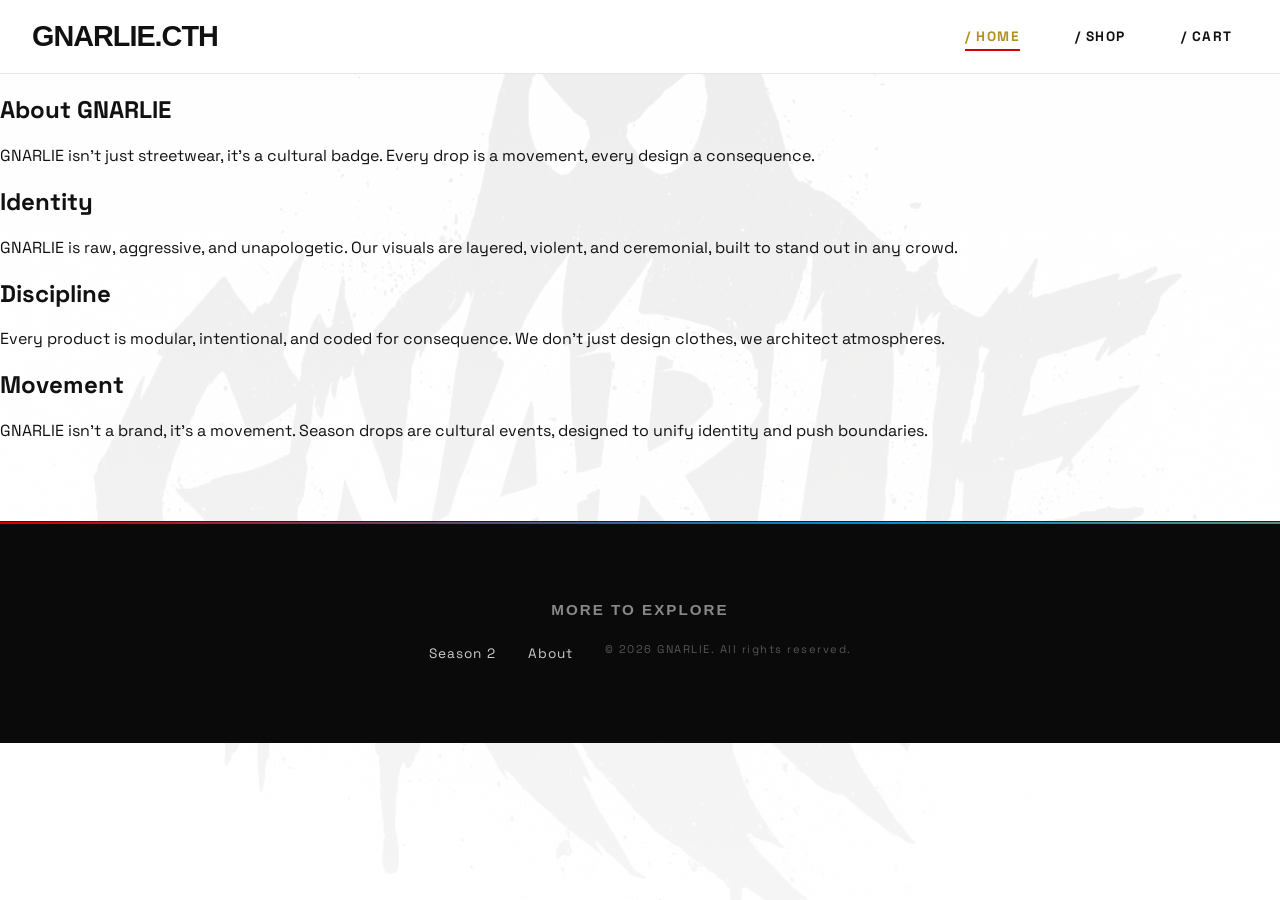
==== commit e88a4b3d: "Revised Website" ====
--- a/about.html
+++ b/about.html
@@ -3,7 +3,7 @@
 <html lang="en">
 <head>
   <meta charset="UTF-8">
-  <meta name="viewport" content="width=device-width, initial-scale=1.0">
+  <meta name="viewport" content="width=1200, initial-scale=0.35, maximum-scale=1.0">
   <title>GNARLIE.CTH - ABOUT US </title>
   <link rel="stylesheet" href="Css/style.css">
   <link rel="stylesheet" href="Css/about.css">
--- a/Css/responsive.css
+++ b/Css/responsive.css
@@ -1,16 +1,15 @@
 /* ==========================================================================
-   GNARLIE CORE STREETWEAR PLATFORM // UNIFIED MASTER RESPONSIVE MANIFEST (responsive.css)
+   GNARLIE CORE STREETWEAR PLATFORM // DESKTOP-ON-MOBILE MANIFEST (responsive.css)
    ========================================================================== */
 
-/* --- 00. GLOBAL ANTI-BLEED & LIQUID MEDIA CONTROLS --- */
+/* --- 00. GLOBAL ANTI-BLEED & OVERFLOW PROTECTION --- */
 *, *::before, *::after {
   box-sizing: border-box;
 }
 
 html, body {
-  max-width: 100vw;
-  overflow-x: hidden;
-  position: relative;
+  min-width: 1100px; /* Force minimum desktop canvas width */
+  overflow-x: auto;   /* Allow clean horizontal panning if needed */
   -webkit-text-size-adjust: 100%;
 }
 
@@ -20,218 +19,98 @@
   display: block;
 }
 
-/* --- 01. LARGE TABLET & MEDIUM DESKTOP COMPRESSION (Max-Width: 1200px) --- */
-@media (max-width: 1200px) {
-  .dashboard-grid, 
-  .shop-container, 
-  .product-postcards,
-  .cart,
-  .checkout {
-    max-width: 100%;
-    padding-left: 2rem;
-    padding-right: 2rem;
-  }
+/* --- 01. NAVIGATION HEADER LOCKDOWN --- */
+.hub-header, header {
+  display: flex !important;
+  flex-direction: row !important;
+  justify-content: space-between !important;
+  align-items: center !important;
+  padding: 1.25rem 2rem !important;
+  background: #ffffff !important;
+  border-bottom: 1px solid #e5e5e5;
 }
 
-/* --- 02. MEDIUM COMPACT TABLET VIEWPORTS (Max-Width: 1024px) --- */
-@media (max-width: 1024px) {
-  /* Abloh Bento Dashboard Grid System */
-  .dashboard-grid {
-    grid-template-columns: repeat(2, 1fr);
-    grid-auto-rows: minmax(260px, auto);
-    gap: 1.25rem;
-  }
-  
-  .card-big, .card-wide {
-    grid-column: span 2;
-  }
-
-  .card-small {
-    grid-column: span 1;
-  }
-
-  /* Postcard Grid Adjustments */
-  .product-postcards {
-    grid-template-columns: repeat(auto-fill, minmax(260px, 1fr));
-    gap: 1.5rem;
-  }
-
-  .postcard .img-container {
-    height: 300px;
-  }
+nav {
+  display: flex !important;
+  flex-direction: row !important;
+  gap: 1.5rem !important;
 }
 
-/* --- 03. MOBILES & HANDHELD VIEWPORTS (Max-Width: 768px) --- */
-@media (max-width: 768px) {
-  
-  /* Persistent Top Drop Runner Bar Layout */
-  .drop-shortcut-bar {
-    padding: 0.6rem 1rem;
-    gap: 1rem;
-  }
-
-  .shortcut-label {
-    font-size: 0.65rem;
-    margin-right: 0.75rem;
-  }
-
-  /* Global Navigation Header */
-  .hub-header, header {
-    padding: 1rem 1.25rem;
-    position: relative;
-    background: #ffffff;
-    flex-direction: column;
-    gap: 0.75rem;
-  }
-
-  .logo {
-    font-size: 1.4rem;
-  }
-
-  nav {
-    flex-wrap: wrap;
-    justify-content: center;
-    gap: 0.5rem;
-  }
-
-  nav a {
-    margin: 0 0.5rem;
-    font-size: 0.75rem;
-  }
-
-  /* Hero Section Scaling */
-  .hero {
-    padding: 5rem 1.25rem;
-  }
-
-  .hero h1 {
-    font-size: clamp(2rem, 8vw, 3rem);
-    letter-spacing: -1px;
-    text-shadow: 2px 2px 0px rgba(211, 0, 0, 0.2);
-  }
-
-  .hero p {
-    font-size: 0.85rem;
-    letter-spacing: 2px;
-  }
-
-  /* Bento Stream Flattening (Abloh Layout) */
-  .dashboard-grid {
-    grid-template-columns: 1fr;
-    grid-auto-rows: minmax(240px, auto);
-    gap: 1.25rem;
-    padding: 0 1.25rem;
-  }
-
-  .card-big, .card-medium, .card-small, .card-wide {
-    grid-column: span 1;
-    grid-row: auto;
-  }
-
-  .card-big h2 {
-    font-size: 1.5rem;
-  }
-
-  /* Shop Postcards Flow Override */
-  .product-postcards {
-    grid-template-columns: 1fr;
-    padding: 0 1.25rem;
-    gap: 2rem;
-  }
-
-  .postcard .img-container {
-    height: 320px;
-  }
-
-  .postcard select,
-  .postcard .btn {
-    max-width: 100%;
-  }
-
-  /* Mini Cart & Floating WhatsApp Bar Adjustments */
-  .whatsapp-chat {
-    bottom: 1.25rem;
-    right: 1.25rem;
-  }
-
-  /* Mobile Cart Table Transformation */
-  #cart-table, 
-  #cart-table thead, 
-  #cart-table tbody, 
-  #cart-table th, 
-  #cart-table td, 
-  #cart-table tr { 
-    display: block; 
-  }
-
-  #cart-table thead tr { 
-    position: absolute;
-    top: -9999px;
-    left: -9999px;
-  }
-
-  #cart-table tr {
-    border-bottom: 2px solid #111111;
-    padding: 1rem 0;
-  }
-
-  #cart-table td { 
-    border: none;
-    padding: 0.5rem 0;
-    text-align: left;
-  }
-
-  #cart-table td:last-child {
-    text-align: left;
-    color: #0088cc;
-  }
-
-  .cart-summary {
-    text-align: center;
-  }
-
-  .cart-summary p strong {
-    display: block;
-    margin-left: 0;
-    margin-top: 0.5rem;
-  }
-
-  .cart .checkout {
-    width: 100%;
-    text-align: center;
-  }
+nav a {
+  display: inline-block !important;
+  font-size: 0.85rem !important;
+  letter-spacing: 1.5px !important;
 }
 
-/* --- 04. SMARTPHONE AND MICRO PORTRAITS (Max-Width: 480px) --- */
-@media (max-width: 480px) {
-  .hero {
-    padding: 4rem 1rem;
-  }
+/* Hide hamburger menu toggle if it exists */
+#hamburger {
+  display: none !important;
+}
 
-  .hero h1 {
-    font-size: 2rem;
-  }
-  
-  .postcard .img-container {
-    height: 260px;
-  }
+/* --- 02. SECTION CATEGORY TAB BAR --- */
+.category-bar, .shortcut-scroll-container {
+  display: flex !important;
+  justify-content: center;
+  gap: 1rem;
+  padding: 1rem 0;
+  background: #f4f4f4;
+  border-bottom: 1px solid #e5e5e5;
+}
 
-  .cart h1 {
-    font-size: 1.8rem;
-  }
+/* --- 03. LOCKED 3-COLUMN PRODUCT GRID --- */
+.product-postcards {
+  display: grid !important;
+  grid-template-columns: repeat(3, 1fr) !important; /* Force 3 columns across all devices */
+  gap: 1.5rem !important;
+  max-width: 1200px !important;
+  margin: 2rem auto !important;
+  padding: 0 1.5rem !important;
+}
 
-  /* Hide chat text on tiny mobile screens to prevent overlap */
-  .whatsapp-chat span {
-    display: none;
-  }
+.postcard {
+  background: #ffffff;
+  border: 1px solid #e5e5e5;
+  padding: 1rem;
+  display: flex;
+  flex-direction: column;
+  justify-content: space-between;
+}
 
-  .whatsapp-chat a {
-    padding: 0.6rem;
-    border-radius: 50%;
-  }
+.postcard .img-container {
+  width: 100%;
+  height: 280px;
+  background: #f8f8f8;
+  overflow: hidden;
+  margin-bottom: 1rem;
+}
 
-  .whatsapp-chat img {
-    width: 24px;
-    height: 24px;
-  }
+.postcard .img-container img {
+  width: 100%;
+  height: 100%;
+  object-fit: cover;
+}
+
+/* --- 04. BENTO DASHBOARD GRID (FOR INDEX PAGE) --- */
+.dashboard-grid {
+  display: grid !important;
+  grid-template-columns: repeat(4, 1fr) !important; /* Retain full 4-column bento desktop view */
+  gap: 1.25rem !important;
+  max-width: 1200px !important;
+  margin: 2rem auto !important;
+}
+
+.card-big    { grid-column: span 2 !important; grid-row: span 2 !important; }
+.card-medium { grid-column: span 2 !important; grid-row: span 1 !important; }
+.card-small  { grid-column: span 1 !important; grid-row: span 1 !important; }
+
+/* --- 05. FLOATING WHATSAPP BUTTON --- */
+.whatsapp-chat {
+  position: fixed !important;
+  bottom: 2rem !important;
+  right: 2rem !important;
+  z-index: 9999;
+}
+
+.whatsapp-chat span {
+  display: inline-block !important; /* Keeps "CHAT WITH US" text label visible */
 }
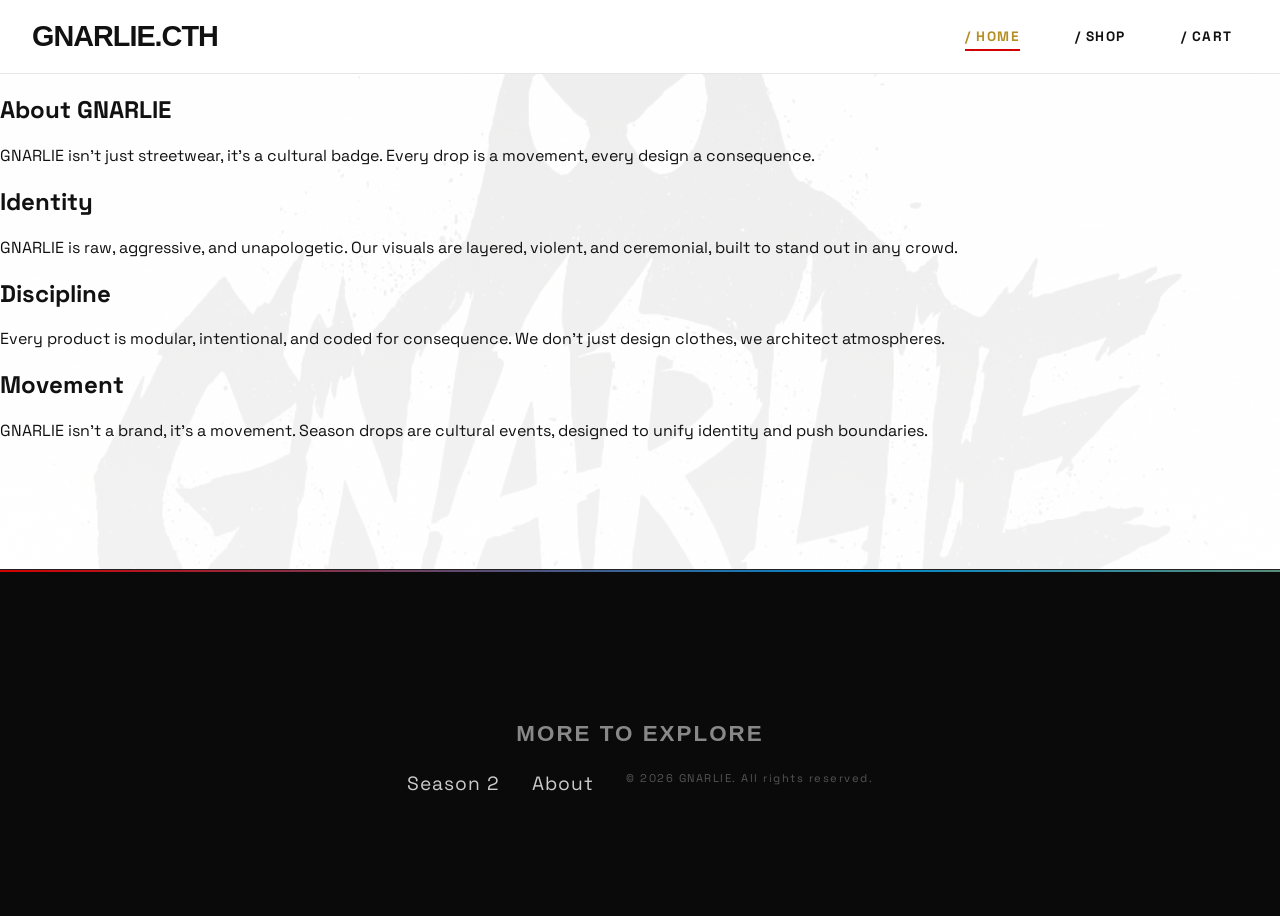
==== commit 91c66b05: "Revised Website" ====
--- a/about.html
+++ b/about.html
@@ -3,7 +3,7 @@
 <html lang="en">
 <head>
   <meta charset="UTF-8">
-  <meta name="viewport" content="width=1200, initial-scale=0.35, maximum-scale=1.0">
+  <meta name="viewport" content="width=1100, initial-scale=0.35, maximum-scale=1.0">
   <title>GNARLIE.CTH - ABOUT US </title>
   <link rel="stylesheet" href="Css/style.css">
   <link rel="stylesheet" href="Css/about.css">
--- a/Css/style.css
+++ b/Css/style.css
@@ -616,4 +616,114 @@
     width: 24px;
     height: 24px;
   }
+}
+/* ==========================================================================
+   VERTICAL HEIGHT EXPANSION FOR DESKTOP-ON-MOBILE
+   ========================================================================== */
+
+/* 1. HERO SECTION HEIGHT BOOST */
+.hero {
+  padding: 12rem 2rem !important; /* Blown up vertical padding */
+  min-height: 80vh; /* Takes up most of the initial phone screen height */
+  display: flex;
+  flex-direction: column;
+  justify-content: center;
+  align-items: center;
+}
+
+.hero h1 {
+  font-size: 5rem !important; /* Bigger hero title */
+  margin-bottom: 2rem !important;
+}
+
+.hero p {
+  font-size: 1.6rem !important;
+  letter-spacing: 4px !important;
+  margin-bottom: 3.5rem !important;
+}
+
+.hero .btn {
+  padding: 1.2rem 3.5rem !important;
+  font-size: 1.2rem !important;
+}
+
+/* 2. BENTO DASHBOARD GRID HEIGHTS */
+.dashboard-grid {
+  grid-auto-rows: minmax(420px, auto) !important; /* Increased row height from 280px to 420px */
+  gap: 2rem !important;
+  margin: 4rem auto 8rem auto !important;
+}
+
+.dash-card {
+  padding: 2rem !important;
+}
+
+/* 3. BENTO CARD INTERNAL IMAGES & CONTENT */
+.img-wrapper {
+  height: 320px !important; /* Taller product images inside bento cards */
+  margin-bottom: 1.5rem !important;
+}
+
+.manifest-content h2, 
+.dash-card h2 {
+  font-size: 1.8rem !important;
+  margin-bottom: 1rem !important;
+}
+
+.card-big h2 {
+  font-size: 2.8rem !important;
+}
+
+.dash-card p {
+  font-size: 1.1rem !important;
+  line-height: 1.6 !important;
+}
+
+/* 4. SHOP POSTCARD GRID (PRODUCT LISTINGS) */
+.product-postcards {
+  gap: 2.5rem !important;
+  margin: 4rem auto 8rem auto !important;
+}
+
+.postcard {
+  padding: 1.75rem !important;
+}
+
+.postcard .img-container {
+  height: 480px !important; /* Generous height for product pictures */
+  margin-bottom: 1.5rem !important;
+}
+
+.postcard h3 {
+  font-size: 1.4rem !important;
+  margin: 0.75rem 0 !important;
+}
+
+.postcard p {
+  font-size: 1.1rem !important;
+}
+
+.postcard .price {
+  font-size: 1.5rem !important;
+  margin: 1rem 0 !important;
+}
+
+.postcard select,
+.postcard .btn {
+  padding: 1rem 1.5rem !important;
+  font-size: 1rem !important;
+}
+
+/* 5. FOOTER STRETCH */
+.footer-deco {
+  padding: 8rem 2rem 5rem 2rem !important;
+  margin-top: 8rem !important;
+}
+
+.footer-deco h3 {
+  font-size: 1.4rem !important;
+}
+
+.footer-deco ul li a {
+  font-size: 1.2rem !important;
 }
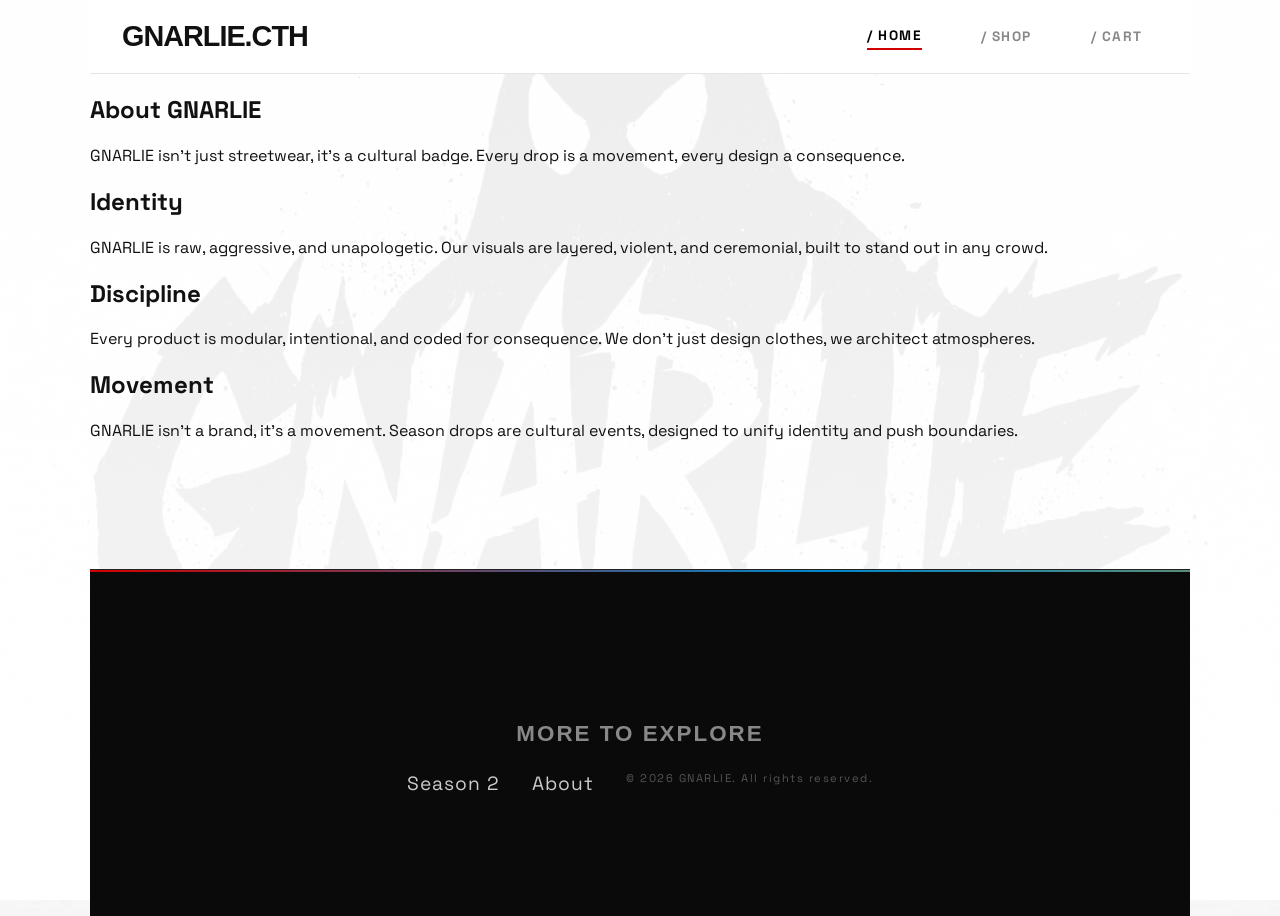
==== commit 4c6ed660: "Revised Website" ====
--- a/about.html
+++ b/about.html
@@ -59,6 +59,7 @@
     <p>&copy; 2026 GNARLIE. All rights reserved.</p>
   </footer>
 
+   <script src="js/main.js"></script>
 
 </body>
 </html>
--- a/Css/style.css
+++ b/Css/style.css
@@ -726,4 +726,146 @@
 
 .footer-deco ul li a {
   font-size: 1.2rem !important;
+}
+/* ==========================================================================
+   HOMEPAGE OVERFLOW & CANVAS CONSTRAINTS (FIXES INDEX ZOOM ISSUE)
+   ========================================================================== */
+
+/* 1. LOCK CANVAS WIDTH ACROSS ENTIRE HOMEPAGE */
+html, body {
+  width: 100% !important;
+  max-width: 1100px !important;
+  margin: 0 auto !important;
+  overflow-x: hidden !important; /* Prevents hidden elements from pushing canvas width */
+}
+
+/* 2. CONTAIN TOP RUNNER BAR OVERFLOW */
+.drop-shortcut-bar {
+  max-width: 1100px !important;
+  width: 100% !important;
+  overflow-x: auto !important; /* Keeps bar scrollable without breaking page width */
+  box-sizing: border-box !important;
+}
+
+/* 3. CONTAIN HEADER & HERO */
+header, 
+.hub-header, 
+.hero {
+  max-width: 1100px !important;
+  width: 100% !important;
+  box-sizing: border-box !important;
+}
+
+/* 4. DASHBOARD BENTO GRID STRICT CONTAINER */
+.dashboard-grid {
+  max-width: 1100px !important;
+  width: 100% !important;
+  margin: 2rem auto !important;
+  padding: 0 1.5rem !important;
+  box-sizing: border-box !important;
+}
+
+/* 5. PREVENT BENTO CARDS AND TEXT FROM OVERFLOWING */
+.dash-card {
+  max-width: 100% !important;
+  box-sizing: border-box !important;
+  word-wrap: break-word !important;
+  overflow: hidden !important;
+}
+
+.dash-card h1, 
+.dash-card h2, 
+.dash-card h3, 
+.dash-card p {
+  max-width: 100% !important;
+  overflow: hidden !important;
+  text-overflow: ellipsis !important;
+}
+/* ==========================================================================
+   STRICT HOMEPAGE DESKTOP-ON-MOBILE LOCKDOWN
+   ========================================================================== */
+
+/* Force rigid container around the whole homepage canvas */
+.desktop-lock-wrapper {
+  width: 1100px !important;
+  max-width: 1100px !important;
+  min-width: 1100px !important;
+  margin: 0 auto !important;
+  overflow: hidden !important; /* Clips anything trying to overflow */
+  position: relative !important;
+}
+
+/* Force all top bars & runner elements to fit inside 1100px */
+.drop-shortcut-bar,
+.shortcut-scroll-container,
+.hub-header,
+header,
+.hero,
+.dashboard-grid {
+  width: 100% !important;
+  max-width: 1100px !important;
+  box-sizing: border-box !important;
+}
+
+/* Stop text from expanding flex items horizontally */
+.shortcut-item,
+.shortcut-label,
+.card-meta,
+.dash-card * {
+  max-width: 100% !important;
+  white-space: normal !important;
+}
+
+/* Allow horizontal scrolling ONLY inside the quick access runner bar */
+.drop-shortcut-bar {
+  overflow-x: auto !important;
+  white-space: nowrap !important;
+}
+.drop-shortcut-bar * {
+  white-space: nowrap !important;
+}
+/* ==========================================================================
+   STACKED NAVIGATION LINKS (ICON TOP, LABEL BOTTOM)
+   ========================================================================== */
+#mainNav {
+  display: flex !important;
+  flex-direction: row !important;
+  align-items: center !important;
+  gap: 1.75rem !important;
+}
+
+#mainNav a {
+  display: flex !important;
+  flex-direction: column !important; /* Forces text directly below icon */
+  align-items: center !important;
+  justify-content: center !important;
+  gap: 4px !important;               /* Space between SVG and text */
+  color: #888888 !important;         /* Default mute grey */
+  text-decoration: none !important;
+  transition: color 0.2s ease, transform 0.2s ease;
+}
+
+.nav-svg {
+  display: block;
+  stroke: currentColor;
+}
+
+/* Micro Label Styling under Icon */
+.nav-label {
+  font-size: 0.65rem !important;     /* Micro industrial font size */
+  font-weight: 700 !important;
+  letter-spacing: 1.5px !important;
+  text-transform: uppercase !important;
+  line-height: 1 !important;
+}
+
+/* Hover and Active State Highlight */
+#mainNav a:hover,
+#mainNav a.active {
+  color: #000000 !important;         /* High contrast deep black when active/hovered */
+  transform: translateY(-1px);
+}
+
+#mainNav a.active .nav-svg {
+  stroke-width: 2.5;                /* Slightly thicker stroke for active page */
 }
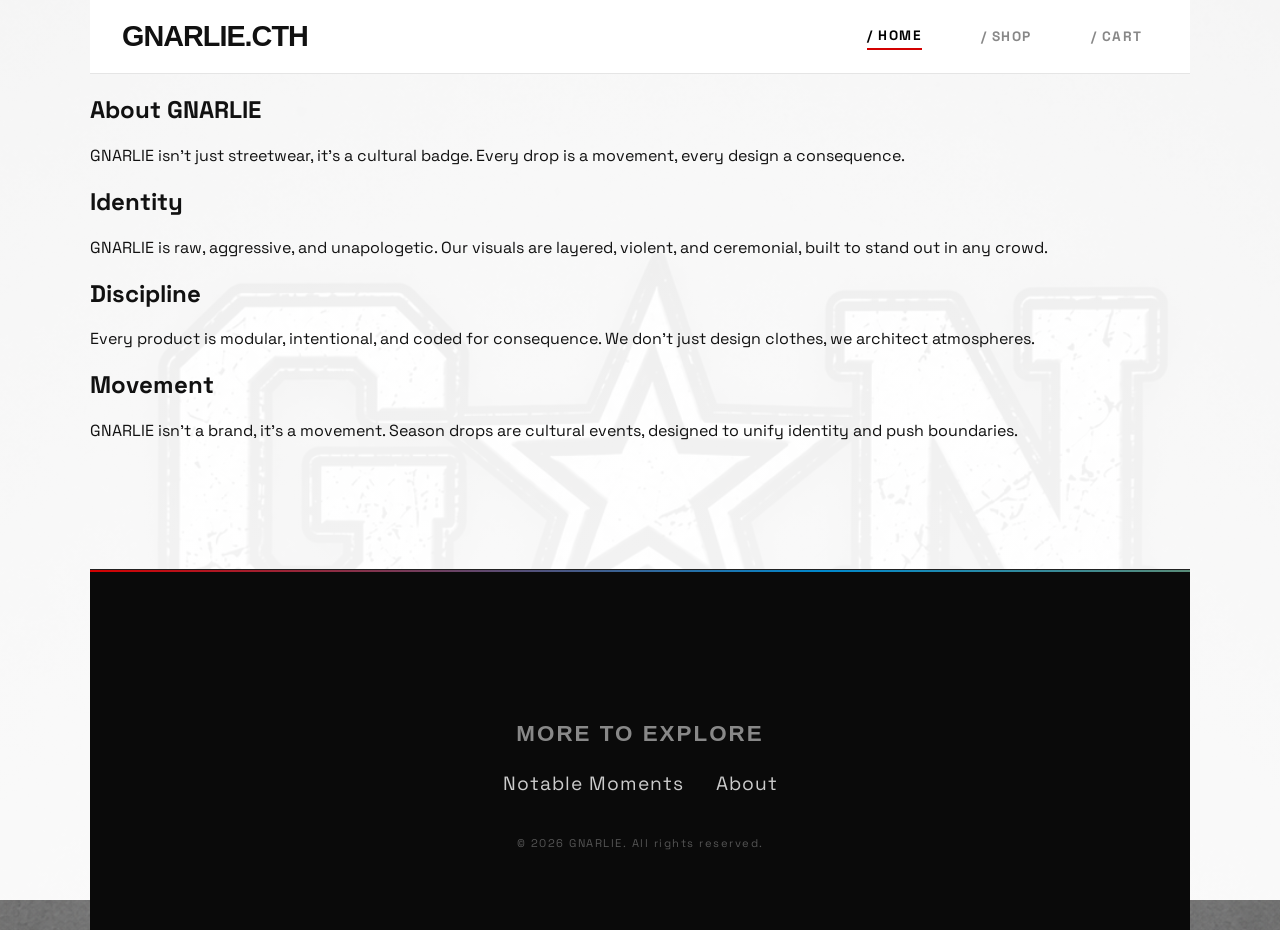
==== commit 7eeca610: "Revised Website" ====
--- a/about.html
+++ b/about.html
@@ -54,8 +54,9 @@
   <footer class="footer-deco">
      <h3>More to Explore</h3>
       <ul>
-        <li><a href="season2.html">Season 2</a></li>
+        <li><a href="moments.html">Notable Moments</a></li>
         <li><a href="about.html">About</a></li>
+      </ul>
     <p>&copy; 2026 GNARLIE. All rights reserved.</p>
   </footer>
 
--- a/Css/style.css
+++ b/Css/style.css
@@ -21,7 +21,7 @@
   background-color: #ffffff;
   background-image: 
     linear-gradient(rgba(255, 255, 255, 0.93), rgba(255, 255, 255, 0.96)), 
-    url('../Assets/GNARLIE\ S1\ LOGO.jpg');
+    url('../Assets/GN Secondary Logo.png');
   background-repeat: no-repeat;
   background-position: center center;
   background-attachment: fixed;
@@ -208,7 +208,7 @@
   text-align: center;
   padding: clamp(4rem, 10vw, 9rem) 1.5rem;
   background: linear-gradient(rgba(255, 255, 255, 0.88), rgba(255, 255, 255, 0.95)), 
-              url('../Assets/GNARLIE\ S1\ LOGO.jpg') no-repeat center/cover;
+              url('../Assets/GN Secondary Logo.png') no-repeat center/cover;
   color: #111111;
   border-bottom: 4px solid #d30000;
 }
